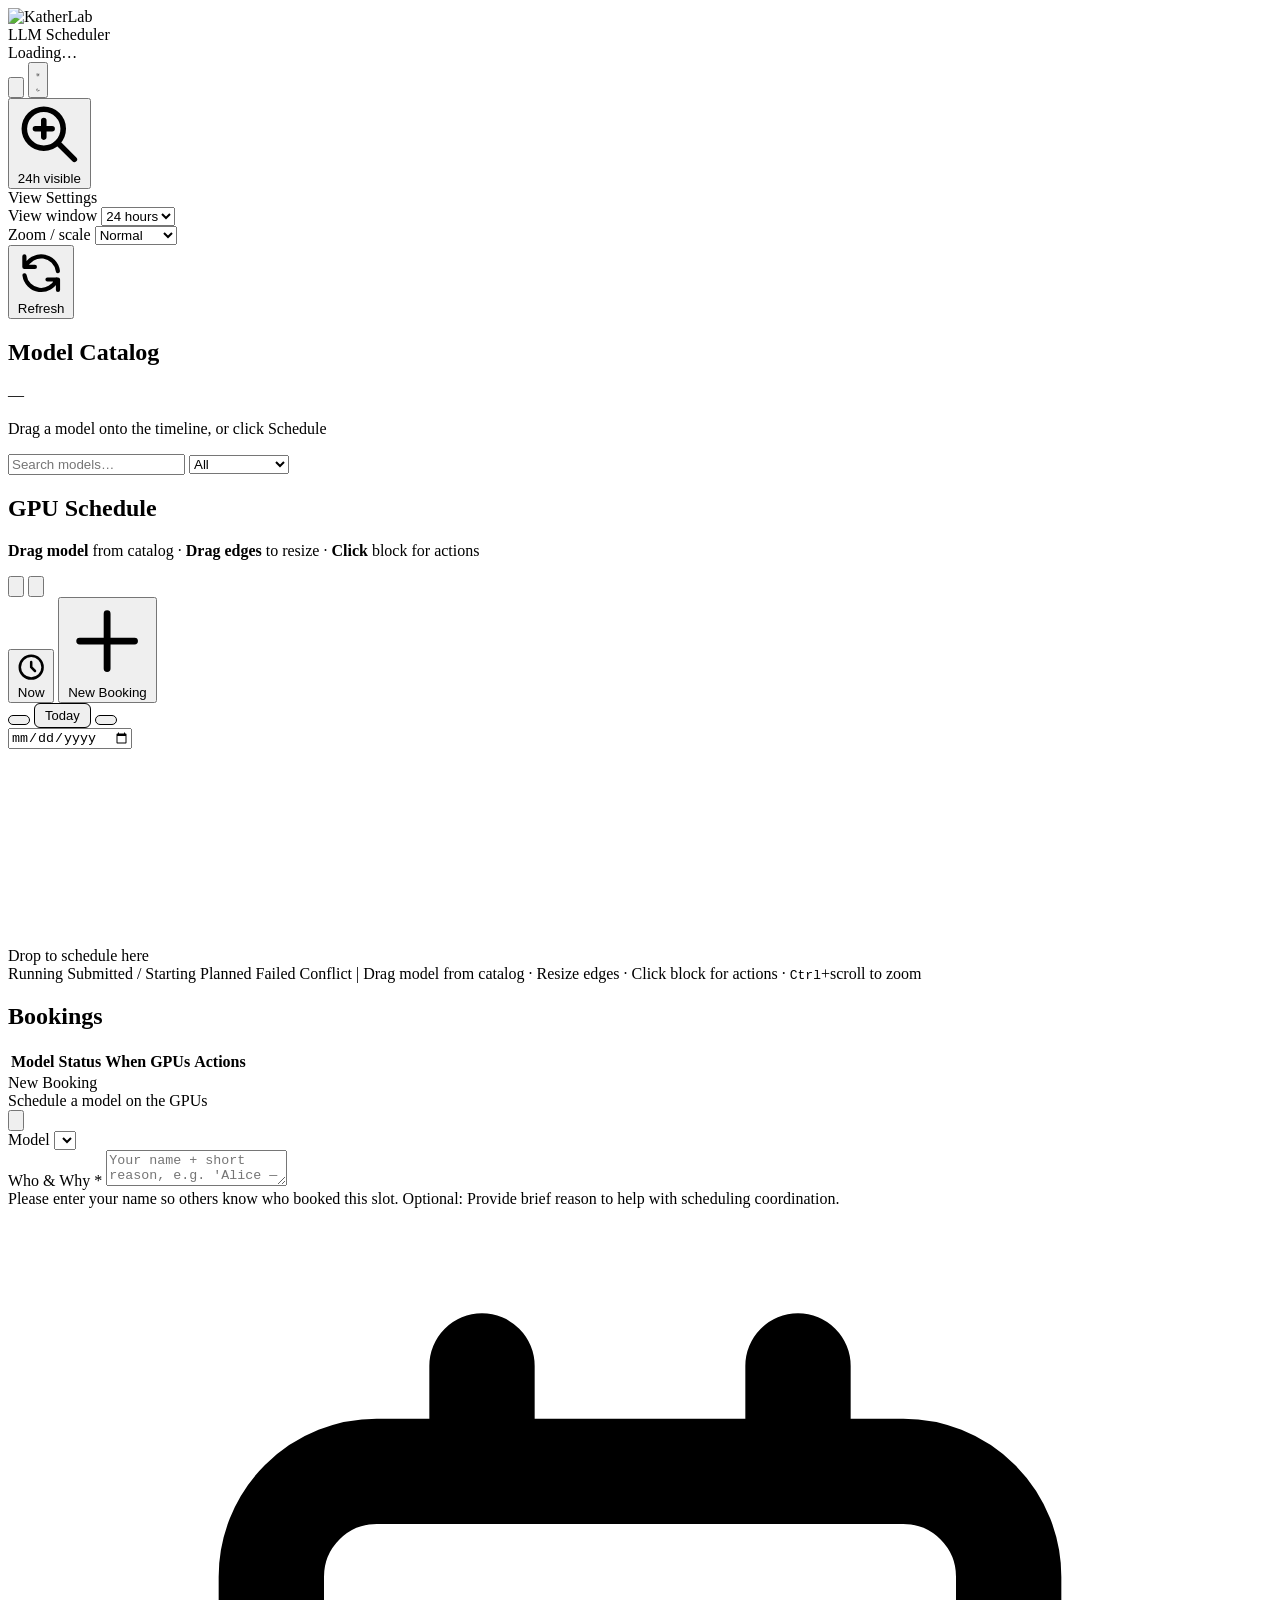
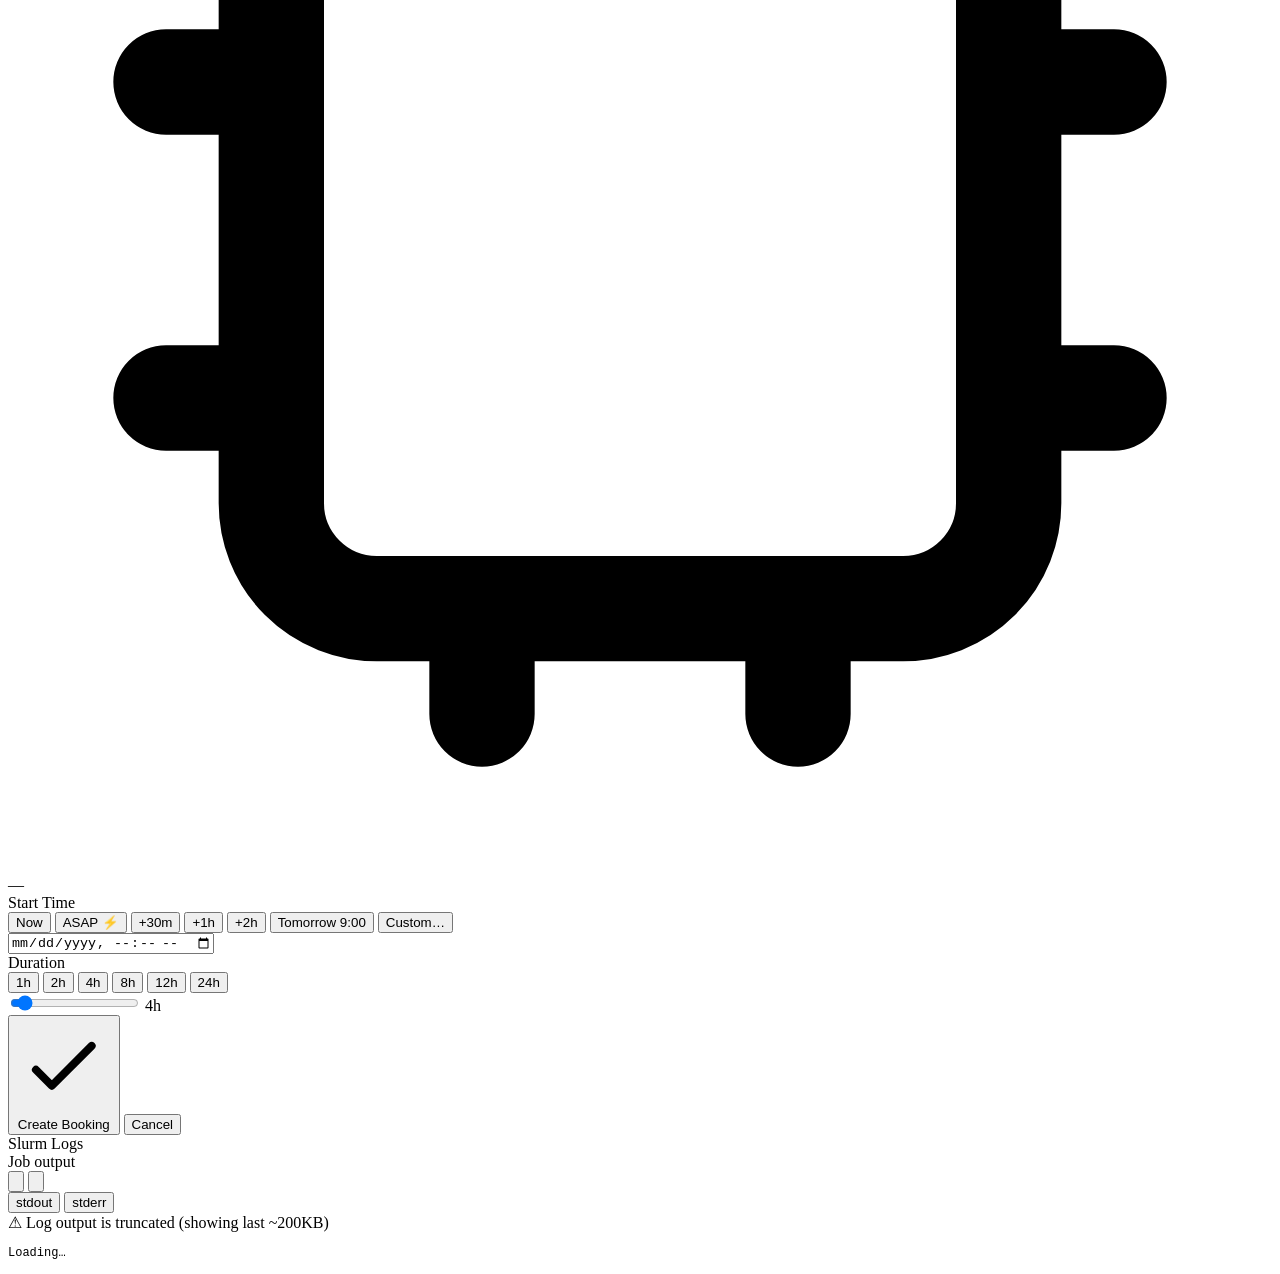
==== app/ui/index.html @ 2be109ff "Require user to enter name + reasoning for model scheduling" ====
<!doctype html>
<html lang="en">
<head>
  <meta charset="utf-8" />
  <meta name="viewport" content="width=device-width, initial-scale=1" />
  <title>KatherLab LLM Scheduler</title>
  <script src="https://cdn.tailwindcss.com"></script>
  <script>
    tailwind.config = {
      darkMode: 'class',
      theme: {
        extend: {
          colors: { brand: { 50:'#f0f9ff', 500:'#0ea5e9', 600:'#0284c7', 900:'#0c4a6e' } }
        }
      }
    }
  </script>
  <style>
    .no-select { user-select: none; -webkit-user-select: none; }
    .timeline-scroll::-webkit-scrollbar { height: 10px; width: 10px; }
    .timeline-scroll::-webkit-scrollbar-thumb { background: #475569; border-radius: 6px; }
    .timeline-scroll::-webkit-scrollbar-thumb:hover { background: #64748b; }
    .timeline-scroll::-webkit-scrollbar-track { background: transparent; }

    .popover-enter { animation: popIn 0.15s ease-out; }
    @keyframes popIn {
      from { opacity: 0; transform: scale(0.95) translateY(-4px); }
      to { opacity: 1; transform: scale(1) translateY(0); }
    }

    .now-line-pulse { animation: nowPulse 2s ease-in-out infinite; }
    @keyframes nowPulse {
      0%, 100% { stroke-opacity: 0.9; }
      50% { stroke-opacity: 0.4; }
    }

    .ghost-block { pointer-events: none; animation: ghostPulse 0.8s ease-in-out infinite alternate; }
    @keyframes ghostPulse { from { opacity: 0.5; } to { opacity: 0.8; } }

    .dur-btn { transition: all 0.1s; }
    .dur-btn.active {
      background-color: rgba(14, 165, 233, 0.3) !important;
      border-color: rgba(14, 165, 233, 0.7) !important;
      color: #38bdf8 !important;
    }

    .qt-btn { transition: all 0.1s; }
    .qt-btn.active {
      background-color: rgba(14, 165, 233, 0.3) !important;
      border-color: rgba(14, 165, 233, 0.7) !important;
      color: #38bdf8 !important;
    }

    .resize-handle { cursor: ew-resize; }
    .resize-handle:hover { fill-opacity: 0.5; }

    .toast-container { position: fixed; bottom: 24px; right: 24px; z-index: 9999; display: flex; flex-direction: column; gap: 8px; }
    .toast { padding: 12px 20px; border-radius: 10px; font-size: 14px; animation: toastIn 0.25s ease-out, toastOut 0.3s ease-in 2.7s forwards; max-width: 360px; box-shadow: 0 8px 24px rgba(0,0,0,0.3); }
    .toast-success { background: #065f46; color: #a7f3d0; border: 1px solid #059669; }
    .toast-error { background: #7f1d1d; color: #fca5a5; border: 1px solid #dc2626; }
    .toast-info { background: #1e3a5f; color: #93c5fd; border: 1px solid #3b82f6; }
    @keyframes toastIn { from { opacity:0; transform: translateY(16px); } to { opacity:1; transform: translateY(0); } }
    @keyframes toastOut { from { opacity:1; } to { opacity:0; transform: translateY(-8px); } }

    /* Drag-from-catalog visual */
    .catalog-card[draggable="true"] { cursor: grab; }
    .catalog-card[draggable="true"]:active { cursor: grabbing; }
    .catalog-drag-ghost {
      position: fixed; z-index: 9999; pointer-events: none;
      padding: 8px 16px; border-radius: 10px;
      background: rgba(14, 165, 233, 0.85); color: white;
      font-size: 13px; font-weight: 600; white-space: nowrap;
      box-shadow: 0 8px 24px rgba(0,0,0,0.4);
    }

    /* Log modal */
    .log-content { font-family: ui-monospace, SFMono-Regular, Menlo, monospace; font-size: 12px; line-height: 1.5; white-space: pre-wrap; word-break: break-all; }

    /* Status pulse */
    .status-dot-ready { width: 8px; height: 8px; border-radius: 50%; background: #10b981; animation: statusPulse 2s ease-in-out infinite; }
    .status-dot-starting { width: 8px; height: 8px; border-radius: 50%; background: #f59e0b; animation: statusPulse 1s ease-in-out infinite; }
    .status-dot-failed { width: 8px; height: 8px; border-radius: 50%; background: #ef4444; }
    @keyframes statusPulse { 0%, 100% { opacity: 1; } 50% { opacity: 0.4; } }

    /* Day separator labels */
    .day-separator-label {
      font-family: ui-sans-serif, system-ui, -apple-system, sans-serif;
      font-weight: 600;
      letter-spacing: 0.02em;
    }

    /* Minimap */
    #minimapContainer {
      transition: opacity 0.2s;
    }
    #minimapContainer:hover #minimapViewport {
      border-color: rgba(14, 165, 233, 0.9);
      background: rgba(14, 165, 233, 0.15);
    }

        /* Scroll-wheel zoom indicator */
    #zoomIndicator {
      position: absolute;
      top: 12px;
      right: 12px;
      z-index: 30;
      padding: 6px 14px;
      border-radius: 8px;
      background: rgba(15, 23, 42, 0.85);
      color: #e2e8f0;
      font-size: 12px;
      font-family: ui-monospace, SFMono-Regular, Menlo, monospace;
      font-weight: 500;
      pointer-events: none;
      opacity: 0;
      transform: translateY(-4px);
      transition: opacity 0.2s, transform 0.2s;
      border: 1px solid rgba(51, 65, 85, 0.5);
      backdrop-filter: blur(8px);
    }
    #zoomIndicator.visible {
      opacity: 1;
      transform: translateY(0);
    }

    /* Minimap drag */
    #minimapViewport.dragging {
      cursor: grabbing !important;
      border-color: rgba(14, 165, 233, 1) !important;
      background: rgba(14, 165, 233, 0.25) !important;
    }
    #minimapViewport:hover {
      border-color: rgba(14, 165, 233, 0.9);
      background: rgba(14, 165, 233, 0.15);
    }

    /* Semantic zoom transitions */
    .block-hover-target { transition: fill 0.1s; }

        /* Date navigation bar */
    .date-nav-btn {
      padding: 4px 10px;
      border-radius: 6px;
      font-size: 13px;
      font-weight: 500;
      border: 1px solid;
      transition: all 0.15s;
      cursor: pointer;
      display: inline-flex;
      align-items: center;
      gap: 4px;
    }
    .date-nav-btn:hover {
      filter: brightness(1.1);
    }

  </style>
</head>

<body class="bg-gray-50 text-gray-900 dark:bg-slate-900 dark:text-gray-100 min-h-screen flex flex-col">

  <!-- Toast container -->
  <div id="toastContainer" class="toast-container"></div>

  <!-- Header -->
  <header class="sticky top-0 z-40 w-full border-b border-gray-200 dark:border-slate-800 bg-white/80 dark:bg-slate-900/80 backdrop-blur-md">
    <div class="max-w-[1600px] mx-auto px-4 sm:px-6 lg:px-8 h-16 flex items-center justify-between">
      <div class="flex items-center gap-3">
        <img src="/ui/logo_Kather_Lab_color.svg" alt="KatherLab" class="h-9 w-auto" />
        <div class="leading-tight">
          <div class="text-xl font-semibold tracking-tight">LLM Scheduler</div>
          <div id="subtitle" class="text-xs text-slate-500 dark:text-slate-400">Loading…</div>
        </div>
      </div>

      <div class="flex items-center gap-3">
        <!-- Status indicators -->
        <div id="statusIndicators" class="hidden md:flex items-center gap-3 text-xs"></div>

        <button id="logoutBtn" class="p-2 rounded-full hover:bg-gray-200 dark:hover:bg-slate-800 transition text-sm text-slate-500 dark:text-slate-400" title="Sign out">
          <svg class="w-5 h-5" fill="none" stroke="currentColor" viewBox="0 0 24 24"><path stroke-linecap="round" stroke-linejoin="round" stroke-width="2" d="M17 16l4-4m0 0l-4-4m4 4H7m6 4v1a3 3 0 01-3 3H6a3 3 0 01-3-3V7a3 3 0 013-3h4a3 3 0 013 3v1"/></svg>
        </button>

        <button id="themeToggle" class="p-2 rounded-full hover:bg-gray-200 dark:hover:bg-slate-800 transition" title="Toggle theme">
          <svg id="iconSun" class="block w-5 h-5" fill="none" stroke="currentColor" viewBox="0 0 24 24"><path stroke-linecap="round" stroke-linejoin="round" stroke-width="2" d="M12 3v1m0 16v1m9-9h-1M4 12H3m15.364 6.364l-.707-.707M6.343 6.343l-.707-.707m12.728 0l-.707.707M6.343 17.657l-.707.707M16 12a4 4 0 11-8 0 4 4 0 018 0z"></path></svg>
          <svg id="iconMoon" class="hidden w-5 h-5" fill="none" stroke="currentColor" viewBox="0 0 24 24"><path stroke-linecap="round" stroke-linejoin="round" stroke-width="2" d="M20.354 15.354A9 9 0 018.646 3.646 9.003 9.003 0 0012 21a9.003 9.003 0 008.354-5.646z"></path></svg>
        </button>

                <div class="hidden md:flex items-center gap-2 text-sm">
          <!-- Zoom indicator badge (click to open settings popover) -->
          <div id="zoomBadgeContainer" class="relative">
            <button id="zoomBadge" class="flex items-center gap-2 px-3 py-1.5 rounded-lg bg-slate-100 dark:bg-slate-800 border border-gray-300 dark:border-slate-700 hover:bg-slate-200 dark:hover:bg-slate-700 transition text-xs font-medium text-slate-600 dark:text-slate-300" title="Zoom settings">
              <svg class="w-3.5 h-3.5" fill="none" stroke="currentColor" viewBox="0 0 24 24"><path stroke-linecap="round" stroke-linejoin="round" stroke-width="2" d="M21 21l-6-6m2-5a7 7 0 11-14 0 7 7 0 0114 0zM10 7v3m0 0v3m0-3h3m-3 0H7"/></svg>
              <span id="zoomBadgeText">24h visible</span>
            </button>
            <!-- Settings popover (hidden by default) -->
            <div id="zoomSettingsPopover" class="hidden absolute right-0 top-full mt-2 z-50 bg-white dark:bg-slate-900 rounded-xl border border-gray-200 dark:border-slate-700 shadow-2xl w-72 popover-enter">
              <div class="p-4 space-y-4">
                <div class="text-xs font-semibold text-slate-500 dark:text-slate-400 uppercase tracking-wider">View Settings</div>
                <div>
                  <label class="text-xs text-slate-500 dark:text-slate-400 mb-1 block">View window</label>
                  <select id="windowSelect" class="w-full bg-white dark:bg-slate-800 border border-gray-300 dark:border-slate-700 text-sm rounded-md px-2 py-1.5">
                    <option value="6">6 hours</option>
                    <option value="12">12 hours</option>
                    <option value="24" selected>24 hours</option>
                    <option value="48">2 days</option>
                    <option value="72">3 days</option>
                    <option value="120">5 days</option>
                    <option value="168">7 days</option>
                    <option value="336">14 days</option>
                  </select>
                </div>
                <div>
                  <label class="text-xs text-slate-500 dark:text-slate-400 mb-1 block">Zoom / scale</label>
                  <select id="zoomSelect" class="w-full bg-white dark:bg-slate-800 border border-gray-300 dark:border-slate-700 text-sm rounded-md px-2 py-1.5">
                    <option value="60">Compact</option>
                    <option value="90" selected>Normal</option>
                    <option value="130">Large</option>
                    <option value="fit">Fit to view</option>
                  </select>
                </div>
              </div>
            </div>
          </div>
        </div>

        <button id="refreshBtn" class="px-4 py-2 text-sm font-medium text-white bg-brand-600 rounded-md hover:bg-brand-500 transition flex items-center gap-2">
          <svg class="w-4 h-4" fill="none" stroke="currentColor" viewBox="0 0 24 24"><path stroke-linecap="round" stroke-linejoin="round" stroke-width="2" d="M4 4v5h.582m15.356 2A8.001 8.001 0 004.582 9m0 0H9m11 11v-5h-.581m0 0a8.003 8.003 0 01-15.357-2m15.357 2H15"/></svg>
          Refresh
        </button>
      </div>
    </div>
  </header>

  <!-- Main layout -->
  <main class="flex-1 max-w-[1600px] mx-auto px-4 sm:px-6 lg:px-8 py-6 w-full">
    <div class="grid grid-cols-1 xl:grid-cols-12 gap-6">

      <!-- Left: Catalog -->
      <aside class="xl:col-span-4 space-y-4">
        <div class="bg-white dark:bg-slate-800 rounded-xl border border-gray-200 dark:border-slate-700 shadow-sm p-4">
          <div class="flex items-center justify-between">
            <h2 class="text-lg font-semibold">Model Catalog</h2>
            <span id="modelCount" class="text-xs text-slate-500">—</span>
          </div>
          <p class="text-xs text-slate-500 mt-1">Drag a model onto the timeline, or click Schedule</p>

          <div class="mt-3 flex flex-col gap-2">
            <div class="flex gap-2">
              <input id="searchInput" type="text" placeholder="Search models…"
                class="flex-1 px-3 py-2 rounded-md bg-white dark:bg-slate-900 border border-gray-300 dark:border-slate-700 text-sm focus:outline-none focus:ring-2 focus:ring-brand-500" />
              <select id="filterSelect"
                class="px-2 py-2 rounded-md bg-white dark:bg-slate-900 border border-gray-300 dark:border-slate-700 text-sm">
                <option value="all" selected>All</option>
                <option value="ready">Running now</option>
                <option value="stopped">Not running</option>
              </select>
            </div>
            <!-- NEW: Tag filter chips -->
            <div id="tagFilters" class="flex flex-wrap gap-1.5"></div>
          </div>

          <div class="mt-4 space-y-3 max-h-[72vh] overflow-y-auto pr-1">
            <div id="modelsList" class="space-y-3"></div>
          </div>
        </div>
      </aside>

      <!-- Right: Timeline + Jobs -->
      <section class="xl:col-span-8 space-y-6">

        <!-- Timeline -->
        <div class="bg-white dark:bg-slate-800 rounded-xl border border-gray-200 dark:border-slate-700 shadow-sm overflow-hidden">
          <div class="p-4 flex items-start justify-between gap-4">
            <div>
              <h2 class="text-lg font-semibold">GPU Schedule</h2>
              <p class="text-sm text-slate-500 dark:text-slate-400">
                <strong>Drag model</strong> from catalog · <strong>Drag edges</strong> to resize · <strong>Click</strong> block for actions
              </p>
            </div>

            <div class="flex items-center gap-2">
              <div class="flex items-center border border-gray-300 dark:border-slate-600 rounded-md overflow-hidden">
                <button id="zoomOutBtn" class="px-2 py-2 text-sm text-slate-600 dark:text-slate-300 hover:bg-gray-100 dark:hover:bg-slate-700 transition" title="Zoom out (show more time)">
                  <svg class="w-4 h-4" fill="none" stroke="currentColor" viewBox="0 0 24 24"><path stroke-linecap="round" stroke-linejoin="round" stroke-width="2" d="M21 21l-6-6m2-5a7 7 0 11-14 0 7 7 0 0114 0zM13 10H7"/></svg>
                </button>
                <button id="zoomInBtn" class="px-2 py-2 text-sm text-slate-600 dark:text-slate-300 hover:bg-gray-100 dark:hover:bg-slate-700 transition border-l border-gray-300 dark:border-slate-600" title="Zoom in (show less time, more detail)">
                  <svg class="w-4 h-4" fill="none" stroke="currentColor" viewBox="0 0 24 24"><path stroke-linecap="round" stroke-linejoin="round" stroke-width="2" d="M21 21l-6-6m2-5a7 7 0 11-14 0 7 7 0 0114 0zM10 7v3m0 0v3m0-3h3m-3 0H7"/></svg>
                </button>
              </div>

              <button id="snapToNowBtn" class="px-3 py-2 text-sm rounded-md border border-gray-300 dark:border-slate-600 text-slate-600 dark:text-slate-300 hover:bg-gray-100 dark:hover:bg-slate-700 transition flex items-center gap-1" title="Snap timeline to current time">
                <svg class="w-4 h-4" fill="none" stroke="currentColor" viewBox="0 0 24 24"><path stroke-linecap="round" stroke-linejoin="round" stroke-width="2" d="M12 8v4l3 3m6-3a9 9 0 11-18 0 9 9 0 0118 0z"/></svg>
                Now
              </button>
              <button id="newBookingBtn" class="px-3 py-2 text-sm rounded-md bg-brand-600 text-white hover:bg-brand-500 transition flex items-center gap-1">
                <svg class="w-4 h-4" fill="none" stroke="currentColor" viewBox="0 0 24 24"><path stroke-linecap="round" stroke-linejoin="round" stroke-width="2" d="M12 4v16m8-8H4"/></svg>
                New Booking
              </button>
            </div>
          </div>

          <!-- Date Navigation Bar -->
          <div id="dateNavBar" class="px-4 py-2 border-t border-gray-200 dark:border-slate-700 flex items-center justify-between bg-gray-50/50 dark:bg-slate-800/30">
            <div class="flex items-center gap-2">
              <button id="dateNavPrev" class="date-nav-btn border-gray-300 dark:border-slate-600 text-slate-600 dark:text-slate-300 bg-white dark:bg-slate-800 hover:bg-gray-100 dark:hover:bg-slate-700" title="Move window backward">
                <svg class="w-4 h-4" fill="none" stroke="currentColor" viewBox="0 0 24 24"><path stroke-linecap="round" stroke-linejoin="round" stroke-width="2" d="M15 19l-7-7 7-7"/></svg>
              </button>
              <button id="dateNavToday" class="date-nav-btn border-brand-500/50 text-brand-600 dark:text-brand-400 bg-brand-50 dark:bg-brand-900/20 hover:bg-brand-100 dark:hover:bg-brand-900/30 font-semibold" title="Jump to today">
                Today
              </button>
              <button id="dateNavNext" class="date-nav-btn border-gray-300 dark:border-slate-600 text-slate-600 dark:text-slate-300 bg-white dark:bg-slate-800 hover:bg-gray-100 dark:hover:bg-slate-700" title="Move window forward">
                <svg class="w-4 h-4" fill="none" stroke="currentColor" viewBox="0 0 24 24"><path stroke-linecap="round" stroke-linejoin="round" stroke-width="2" d="M9 5l7 7-7 7"/></svg>
              </button>
            </div>
            <div class="flex items-center gap-3">
              <span id="dateNavLabel" class="text-xs font-medium text-slate-500 dark:text-slate-400"></span>
              <input id="dateNavPicker" type="date" class="px-2 py-1 rounded-md bg-white dark:bg-slate-800 border border-gray-300 dark:border-slate-600 text-xs focus:outline-none focus:ring-2 focus:ring-brand-500 text-slate-600 dark:text-slate-300" title="Jump to a specific date" />
            </div>
          </div>


          <!-- Minimap -->
          <div id="minimapContainer" class="hidden border-t border-gray-200 dark:border-slate-700 relative cursor-pointer" style="height: 44px; overflow: hidden;">
            <svg id="minimapSvg" class="block w-full" style="height: 44px;"></svg>
            <div id="minimapViewport" class="absolute top-0 bottom-0 border-2 border-brand-500/60 bg-brand-500/10 rounded-sm transition-colors duration-100" style="min-width: 8px; cursor: grab;"></div>
          </div>

          <div id="timelineContainer" class="timeline-scroll overflow-x-auto overflow-y-hidden border-t border-gray-200 dark:border-slate-700 relative">
            <svg id="timelineSvg" class="block no-select"></svg>
            <div id="timelineTooltip" class="hidden absolute pointer-events-none z-30 px-3 py-2 rounded-lg text-xs font-mono bg-slate-800 text-slate-100 border border-slate-600 shadow-lg whitespace-nowrap"></div>
            <div id="zoomIndicator"></div>
            <!-- Drop zone overlay (shown during catalog drag) -->
            <div id="dropZoneOverlay" class="hidden absolute inset-0 z-20 border-2 border-dashed border-brand-500/50 bg-brand-500/5 rounded-lg flex items-center justify-center pointer-events-none">
              <span class="text-brand-400 font-semibold text-lg">Drop to schedule here</span>
            </div>
          </div>

          <div id="timelineLegend" class="px-4 py-3 border-t border-gray-200 dark:border-slate-700 flex flex-wrap items-center gap-4 text-xs text-slate-500 dark:text-slate-400">
            <span class="inline-flex items-center gap-2"><span class="w-3 h-3 rounded bg-emerald-500/30 border border-emerald-400"></span>Running</span>
            <span class="inline-flex items-center gap-2"><span class="w-3 h-3 rounded bg-amber-500/30 border border-amber-400"></span>Submitted / Starting</span>
            <span class="inline-flex items-center gap-2"><span class="w-3 h-3 rounded bg-sky-500/25 border border-sky-400 border-dashed"></span>Planned</span>
            <span class="inline-flex items-center gap-2"><span class="w-3 h-3 rounded bg-red-500/15 border border-red-400 border-dashed"></span>Failed</span>
            <span class="inline-flex items-center gap-2"><span class="w-3 h-3 rounded bg-red-500/25 border border-red-400"></span>Conflict</span>
            <span class="text-slate-600 dark:text-slate-500">|</span>
            <span>Drag model from catalog · Resize edges · Click block for actions · <kbd class="px-1 py-0.5 rounded bg-slate-200 dark:bg-slate-700 text-[10px]">Ctrl</kbd>+scroll to zoom</span>
          </div>

        </div>

        <!-- Jobs table -->
        <div class="bg-white dark:bg-slate-800 rounded-xl border border-gray-200 dark:border-slate-700 shadow-sm overflow-hidden">
          <div class="p-4 flex items-center justify-between">
            <h2 class="text-lg font-semibold">Bookings</h2>
            <div class="text-xs text-slate-500" id="bookingHint"></div>
          </div>
          <div class="overflow-x-auto">
            <table class="min-w-full divide-y divide-gray-200 dark:divide-slate-700">
              <thead class="bg-gray-50 dark:bg-slate-700/50">
                <tr>
                  <th class="px-4 py-3 text-left text-xs font-medium text-gray-500 dark:text-gray-300 uppercase tracking-wider">Model</th>
                  <th class="px-4 py-3 text-left text-xs font-medium text-gray-500 dark:text-gray-300 uppercase tracking-wider">Status</th>
                  <th class="px-4 py-3 text-left text-xs font-medium text-gray-500 dark:text-gray-300 uppercase tracking-wider">When</th>
                  <th class="px-4 py-3 text-left text-xs font-medium text-gray-500 dark:text-gray-300 uppercase tracking-wider">GPUs</th>
                  <th class="px-4 py-3 text-right text-xs font-medium text-gray-500 dark:text-gray-300 uppercase tracking-wider">Actions</th>
                </tr>
              </thead>
              <tbody id="leasesTableBody" class="divide-y divide-gray-200 dark:divide-slate-700"></tbody>
            </table>
          </div>
        </div>

      </section>
    </div>
  </main>

  <!-- Booking Modal -->
  <div id="modalBackdrop" class="fixed inset-0 z-50 hidden bg-black/50 backdrop-blur-sm flex items-center justify-center" aria-hidden="true">
    <div id="bookingModal" class="bg-white dark:bg-slate-900 rounded-2xl border border-gray-200 dark:border-slate-700 shadow-2xl w-full max-w-lg mx-4 max-h-[90vh] overflow-y-auto popover-enter">

      <div class="p-5 border-b border-gray-200 dark:border-slate-800 flex items-start justify-between">
        <div>
          <div id="modalTitle" class="text-lg font-semibold">New Booking</div>
          <div id="modalSubtitle" class="text-xs text-slate-500 dark:text-slate-400 mt-1">Schedule a model on the GPUs</div>
        </div>
        <button id="modalClose" class="p-2 rounded-lg hover:bg-gray-100 dark:hover:bg-slate-800 transition">
          <svg class="w-5 h-5" fill="none" stroke="currentColor" viewBox="0 0 24 24"><path stroke-linecap="round" stroke-linejoin="round" stroke-width="2" d="M6 18L18 6M6 6l12 12"/></svg>
        </button>
      </div>

      <div class="p-5 space-y-5">
        <!-- Model selector -->
        <div>
          <label class="block text-sm font-medium mb-1">Model</label>
          <select id="modalModel" class="w-full px-3 py-2.5 rounded-lg bg-white dark:bg-slate-950 border border-gray-300 dark:border-slate-700 text-sm focus:outline-none focus:ring-2 focus:ring-brand-500"></select>
          <div id="modalModelMeta" class="mt-1.5 text-xs text-slate-500"></div>
        </div>

        <!-- Notes (required — name + optional reason) -->
        <div>
          <label class="block text-sm font-medium mb-1">Who & Why <span class="text-red-400">*</span></label>
          <textarea id="modalNotes" rows="2"
            placeholder="Your name + short reason, e.g. 'Alice — benchmarking radiology model'"
            class="w-full px-3 py-2.5 rounded-lg bg-white dark:bg-slate-950 border border-gray-300 dark:border-slate-700 text-sm focus:outline-none focus:ring-2 focus:ring-brand-500 resize-y"
            required></textarea>
          <div class="mt-1 text-xs text-slate-500 dark:text-slate-400">
            Please enter your name so others know who booked this slot. Optional: Provide brief reason to help with scheduling coordination.
          </div>
        </div>


        <!-- GPU display (read-only from catalog) -->
        <div class="flex items-center gap-3 px-3 py-2.5 rounded-lg bg-slate-50 dark:bg-slate-800/50 border border-gray-200 dark:border-slate-700">
          <svg class="w-5 h-5 text-slate-400" fill="none" stroke="currentColor" viewBox="0 0 24 24"><path stroke-linecap="round" stroke-linejoin="round" stroke-width="2" d="M9 3v2m6-2v2M9 19v2m6-2v2M5 9H3m2 6H3m18-6h-2m2 6h-2M7 19h10a2 2 0 002-2V7a2 2 0 00-2-2H7a2 2 0 00-2 2v10a2 2 0 002 2z"/></svg>
          <span id="modalGpuInfo" class="text-sm text-slate-600 dark:text-slate-300">—</span>
        </div>

        <!-- Start time -->
        <div>
          <label class="block text-sm font-medium mb-2">Start Time</label>
          <div id="quickTimeButtons" class="flex flex-wrap gap-2 mb-3">
            <button class="qt-btn px-3 py-1.5 text-xs rounded-lg border border-gray-300 dark:border-slate-600 hover:bg-gray-100 dark:hover:bg-slate-800 transition" data-offset="0">Now</button>
            <button class="qt-btn px-3 py-1.5 text-xs rounded-lg border border-gray-300 dark:border-slate-600 hover:bg-gray-100 dark:hover:bg-slate-800 transition" data-offset="asap">ASAP ⚡</button>
            <button class="qt-btn px-3 py-1.5 text-xs rounded-lg border border-gray-300 dark:border-slate-600 hover:bg-gray-100 dark:hover:bg-slate-800 transition" data-offset="30">+30m</button>
            <button class="qt-btn px-3 py-1.5 text-xs rounded-lg border border-gray-300 dark:border-slate-600 hover:bg-gray-100 dark:hover:bg-slate-800 transition" data-offset="60">+1h</button>
            <button class="qt-btn px-3 py-1.5 text-xs rounded-lg border border-gray-300 dark:border-slate-600 hover:bg-gray-100 dark:hover:bg-slate-800 transition" data-offset="120">+2h</button>
            <button class="qt-btn px-3 py-1.5 text-xs rounded-lg border border-gray-300 dark:border-slate-600 hover:bg-gray-100 dark:hover:bg-slate-800 transition" data-offset="tomorrow9">Tomorrow 9:00</button>
            <button class="qt-btn px-3 py-1.5 text-xs rounded-lg border border-gray-300 dark:border-slate-600 hover:bg-gray-100 dark:hover:bg-slate-800 transition" data-offset="custom">Custom…</button>
          </div>
          <input id="modalBeginAt" type="datetime-local" class="hidden w-full px-3 py-2.5 rounded-lg bg-white dark:bg-slate-950 border border-gray-300 dark:border-slate-700 text-sm focus:outline-none focus:ring-2 focus:ring-brand-500" />
          <div id="modalStartPreview" class="mt-1 text-xs text-slate-500"></div>
        </div>

        <!-- Duration -->
        <div>
          <label class="block text-sm font-medium mb-2">Duration</label>
          <div id="durationButtons" class="flex flex-wrap gap-2 mb-3">
            <button class="dur-btn px-3 py-1.5 text-xs rounded-lg border border-gray-300 dark:border-slate-600 hover:bg-gray-100 dark:hover:bg-slate-800 transition" data-hours="1">1h</button>
            <button class="dur-btn px-3 py-1.5 text-xs rounded-lg border border-gray-300 dark:border-slate-600 hover:bg-gray-100 dark:hover:bg-slate-800 transition" data-hours="2">2h</button>
            <button class="dur-btn px-3 py-1.5 text-xs rounded-lg border border-gray-300 dark:border-slate-600 hover:bg-gray-100 dark:hover:bg-slate-800 transition" data-hours="4">4h</button>
            <button class="dur-btn px-3 py-1.5 text-xs rounded-lg border border-gray-300 dark:border-slate-600 hover:bg-gray-100 dark:hover:bg-slate-800 transition" data-hours="8">8h</button>
            <button class="dur-btn px-3 py-1.5 text-xs rounded-lg border border-gray-300 dark:border-slate-600 hover:bg-gray-100 dark:hover:bg-slate-800 transition" data-hours="12">12h</button>
            <button class="dur-btn px-3 py-1.5 text-xs rounded-lg border border-gray-300 dark:border-slate-600 hover:bg-gray-100 dark:hover:bg-slate-800 transition" data-hours="24">24h</button>
          </div>
          <div class="flex items-center gap-3">
            <input id="modalDurationRange" type="range" min="1" max="48" step="1" value="4" class="flex-1 accent-brand-500" />
            <span id="modalDurationLabel" class="text-sm font-mono text-slate-300 w-12 text-right">4h</span>
          </div>
        </div>

        <!-- Error -->
        <div id="modalError" class="hidden text-sm text-red-400 bg-red-500/10 border border-red-500/20 rounded-lg p-3"></div>

        <!-- Actions -->
        <div class="pt-1 flex gap-3">
          <button id="modalSave" class="flex-1 px-4 py-2.5 rounded-lg bg-brand-600 text-white font-medium hover:bg-brand-500 transition flex items-center justify-center gap-2">
            <svg class="w-4 h-4" fill="none" stroke="currentColor" viewBox="0 0 24 24"><path stroke-linecap="round" stroke-linejoin="round" stroke-width="2" d="M5 13l4 4L19 7"/></svg>
            <span id="modalSaveText">Create Booking</span>
          </button>
          <button id="modalCancel" class="px-4 py-2.5 rounded-lg border border-gray-300 dark:border-slate-700 hover:bg-gray-50 dark:hover:bg-slate-800 transition">Cancel</button>
        </div>
      </div>
    </div>
  </div>

  <!-- Log Viewer Modal -->
  <div id="logModalBackdrop" class="fixed inset-0 z-50 hidden bg-black/50 backdrop-blur-sm flex items-center justify-center" aria-hidden="true">
    <div id="logModal" class="bg-white dark:bg-slate-900 rounded-2xl border border-gray-200 dark:border-slate-700 shadow-2xl w-full max-w-4xl mx-4 max-h-[90vh] overflow-hidden popover-enter flex flex-col">

      <div class="p-5 border-b border-gray-200 dark:border-slate-800 flex items-start justify-between shrink-0">
        <div>
          <div id="logModalTitle" class="text-lg font-semibold">Slurm Logs</div>
          <div id="logModalSubtitle" class="text-xs text-slate-500 dark:text-slate-400 mt-1">Job output</div>
        </div>
        <div class="flex items-center gap-2">
          <button id="logRefreshBtn" class="p-2 rounded-lg hover:bg-gray-100 dark:hover:bg-slate-800 transition" title="Refresh logs">
            <svg class="w-4 h-4" fill="none" stroke="currentColor" viewBox="0 0 24 24"><path stroke-linecap="round" stroke-linejoin="round" stroke-width="2" d="M4 4v5h.582m15.356 2A8.001 8.001 0 004.582 9m0 0H9m11 11v-5h-.581m0 0a8.003 8.003 0 01-15.357-2m15.357 2H15"/></svg>
          </button>
          <button id="logModalClose" class="p-2 rounded-lg hover:bg-gray-100 dark:hover:bg-slate-800 transition">
            <svg class="w-5 h-5" fill="none" stroke="currentColor" viewBox="0 0 24 24"><path stroke-linecap="round" stroke-linejoin="round" stroke-width="2" d="M6 18L18 6M6 6l12 12"/></svg>
          </button>
        </div>
      </div>

      <div class="flex border-b border-gray-200 dark:border-slate-800 shrink-0">
        <button id="logTabStdout" class="flex-1 px-4 py-2 text-sm font-medium border-b-2 border-brand-500 text-brand-400">stdout</button>
        <button id="logTabStderr" class="flex-1 px-4 py-2 text-sm font-medium border-b-2 border-transparent text-slate-400 hover:text-slate-300">stderr</button>
      </div>

      <div class="flex-1 overflow-auto p-4 bg-gray-950">
        <div id="logTruncatedBanner" class="hidden mb-3 px-3 py-2 rounded-lg bg-amber-500/10 border border-amber-500/20 text-xs text-amber-300">
          ⚠ Log output is truncated (showing last ~200KB)
        </div>
        <pre id="logContent" class="log-content text-gray-300 min-h-[200px]">Loading…</pre>
      </div>
    </div>
  </div>

  <!-- Block Popover (context menu for clicking blocks) -->
  <div id="blockPopover" class="hidden fixed z-50 popover-enter">
    <div class="bg-white dark:bg-slate-900 rounded-xl border border-gray-200 dark:border-slate-700 shadow-2xl w-80 overflow-hidden">
      <div id="popoverHeader" class="p-4 border-b border-gray-200 dark:border-slate-800">
        <div id="popoverModel" class="font-semibold text-sm"></div>
        <div id="popoverTime" class="text-xs text-slate-500 mt-1"></div>
        <div id="popoverStats" class="mt-2 text-xs text-slate-400"></div>
        <div id="popoverStatus" class="mt-2"></div>
      </div>
      <div id="popoverActions" class="p-3 space-y-2"></div>
    </div>
  </div>

  <script src="/ui/app.js"></script>
</body>
</html>
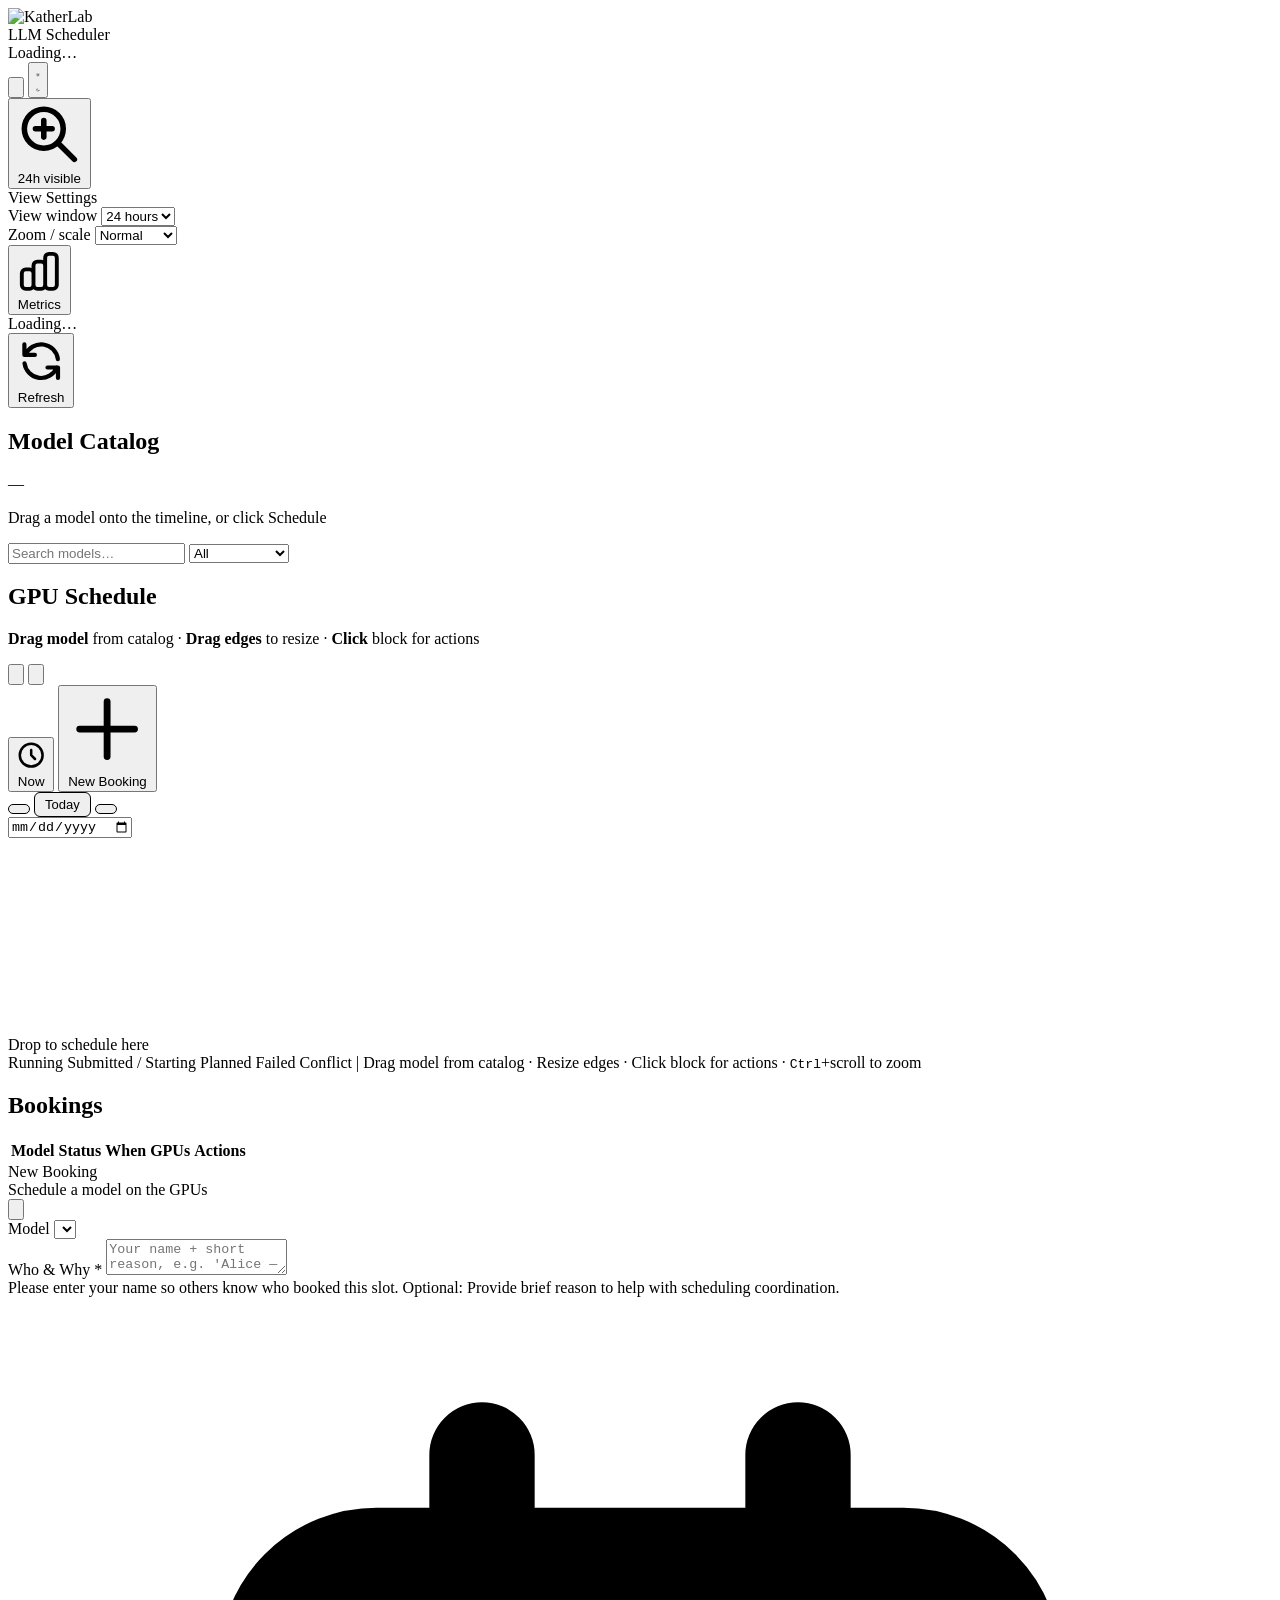
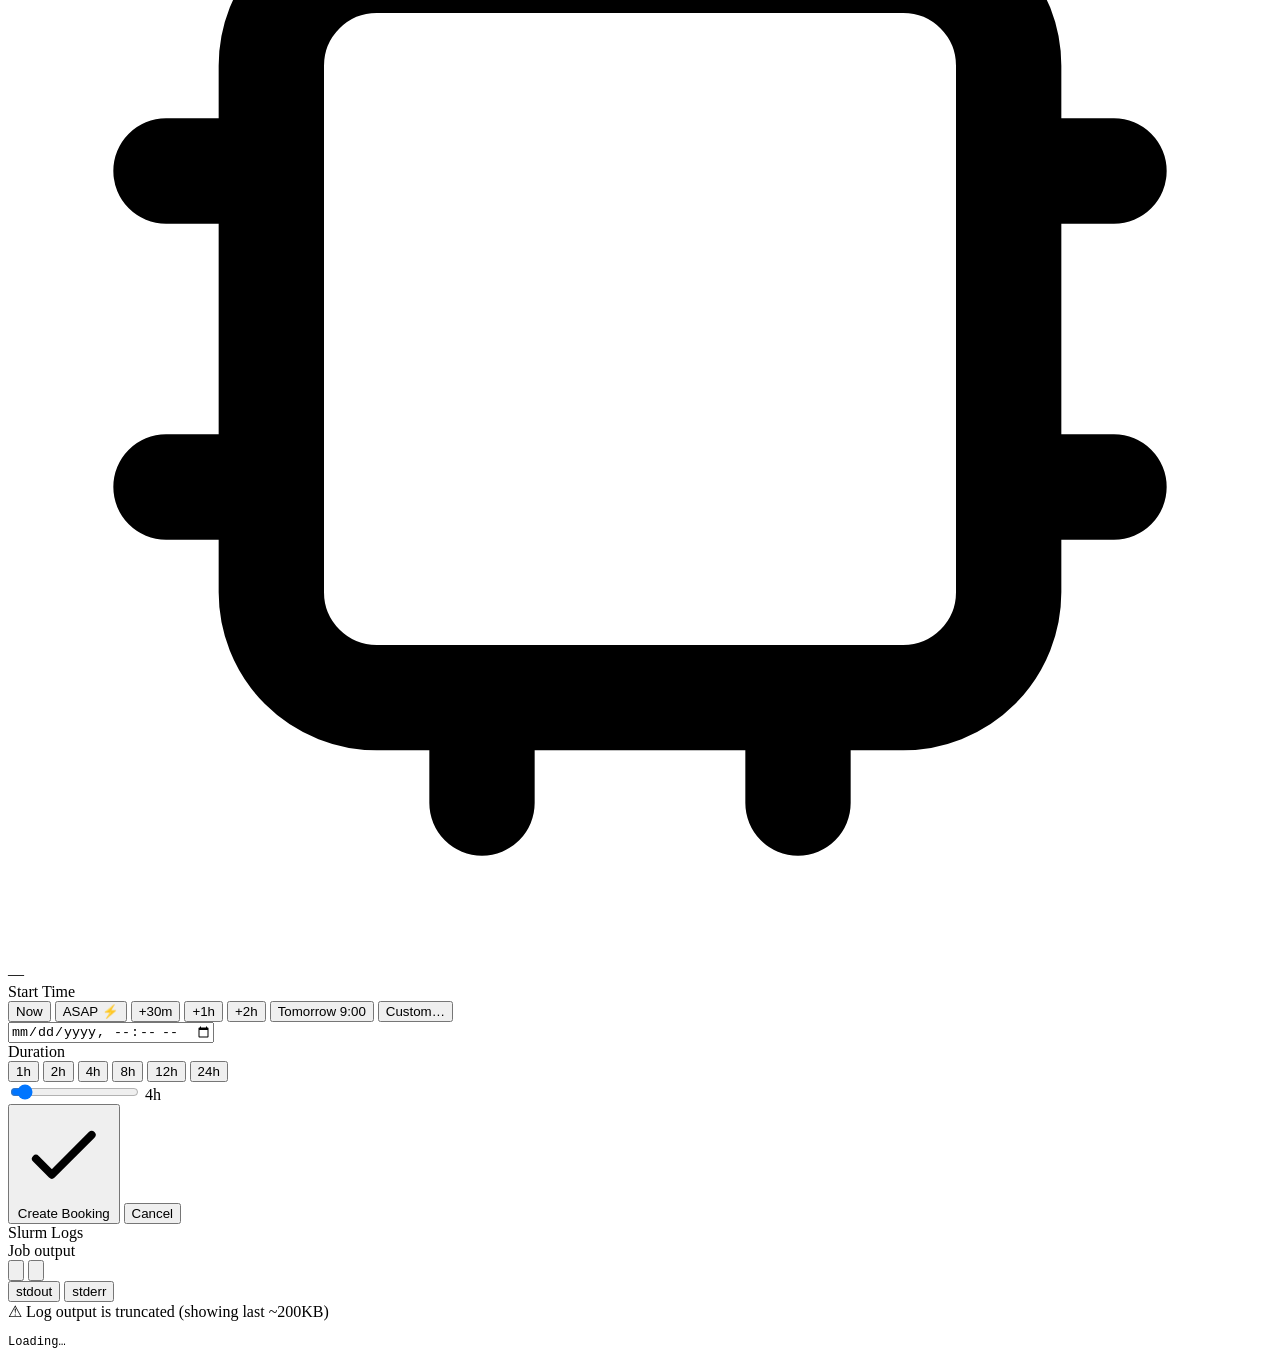
==== commit d3b03cf6: "Add proxy metrics display & endpoint" ====
--- a/app/ui/index.html
+++ b/app/ui/index.html
@@ -222,6 +222,22 @@
               </div>
             </div>
           </div>
+
+          <!-- Metrics button + popover -->
+          <div id="metricsContainer" class="relative">
+            <button id="metricsBtn" class="flex items-center gap-2 px-3 py-1.5 rounded-lg bg-slate-100 dark:bg-slate-800 border border-gray-300 dark:border-slate-700 hover:bg-slate-200 dark:hover:bg-slate-700 transition text-xs font-medium text-slate-600 dark:text-slate-300" title="View proxy metrics">
+              <svg class="w-3.5 h-3.5" fill="none" stroke="currentColor" viewBox="0 0 24 24"><path stroke-linecap="round" stroke-linejoin="round" stroke-width="2" d="M9 19v-6a2 2 0 00-2-2H5a2 2 0 00-2 2v6a2 2 0 002 2h2a2 2 0 002-2zm0 0V9a2 2 0 012-2h2a2 2 0 012 2v10m-6 0a2 2 0 002 2h2a2 2 0 002-2m0 0V5a2 2 0 012-2h2a2 2 0 012 2v14a2 2 0 01-2 2h-2a2 2 0 01-2-2z"/></svg>
+              <span id="metricsBadgeCount"></span>
+              Metrics
+            </button>
+            <!-- Metrics popover -->
+            <div id="metricsPopover" class="hidden absolute right-0 top-full mt-2 z-50 bg-white dark:bg-slate-900 rounded-xl border border-gray-200 dark:border-slate-700 shadow-2xl w-[420px] popover-enter">
+              <div id="metricsPopoverContent" class="p-4 text-xs">
+                <!-- Rendered by JS -->
+                <div class="text-center text-slate-500 py-4">Loading…</div>
+              </div>
+            </div>
+          </div>
         </div>
 
         <button id="refreshBtn" class="px-4 py-2 text-sm font-medium text-white bg-brand-600 rounded-md hover:bg-brand-500 transition flex items-center gap-2">
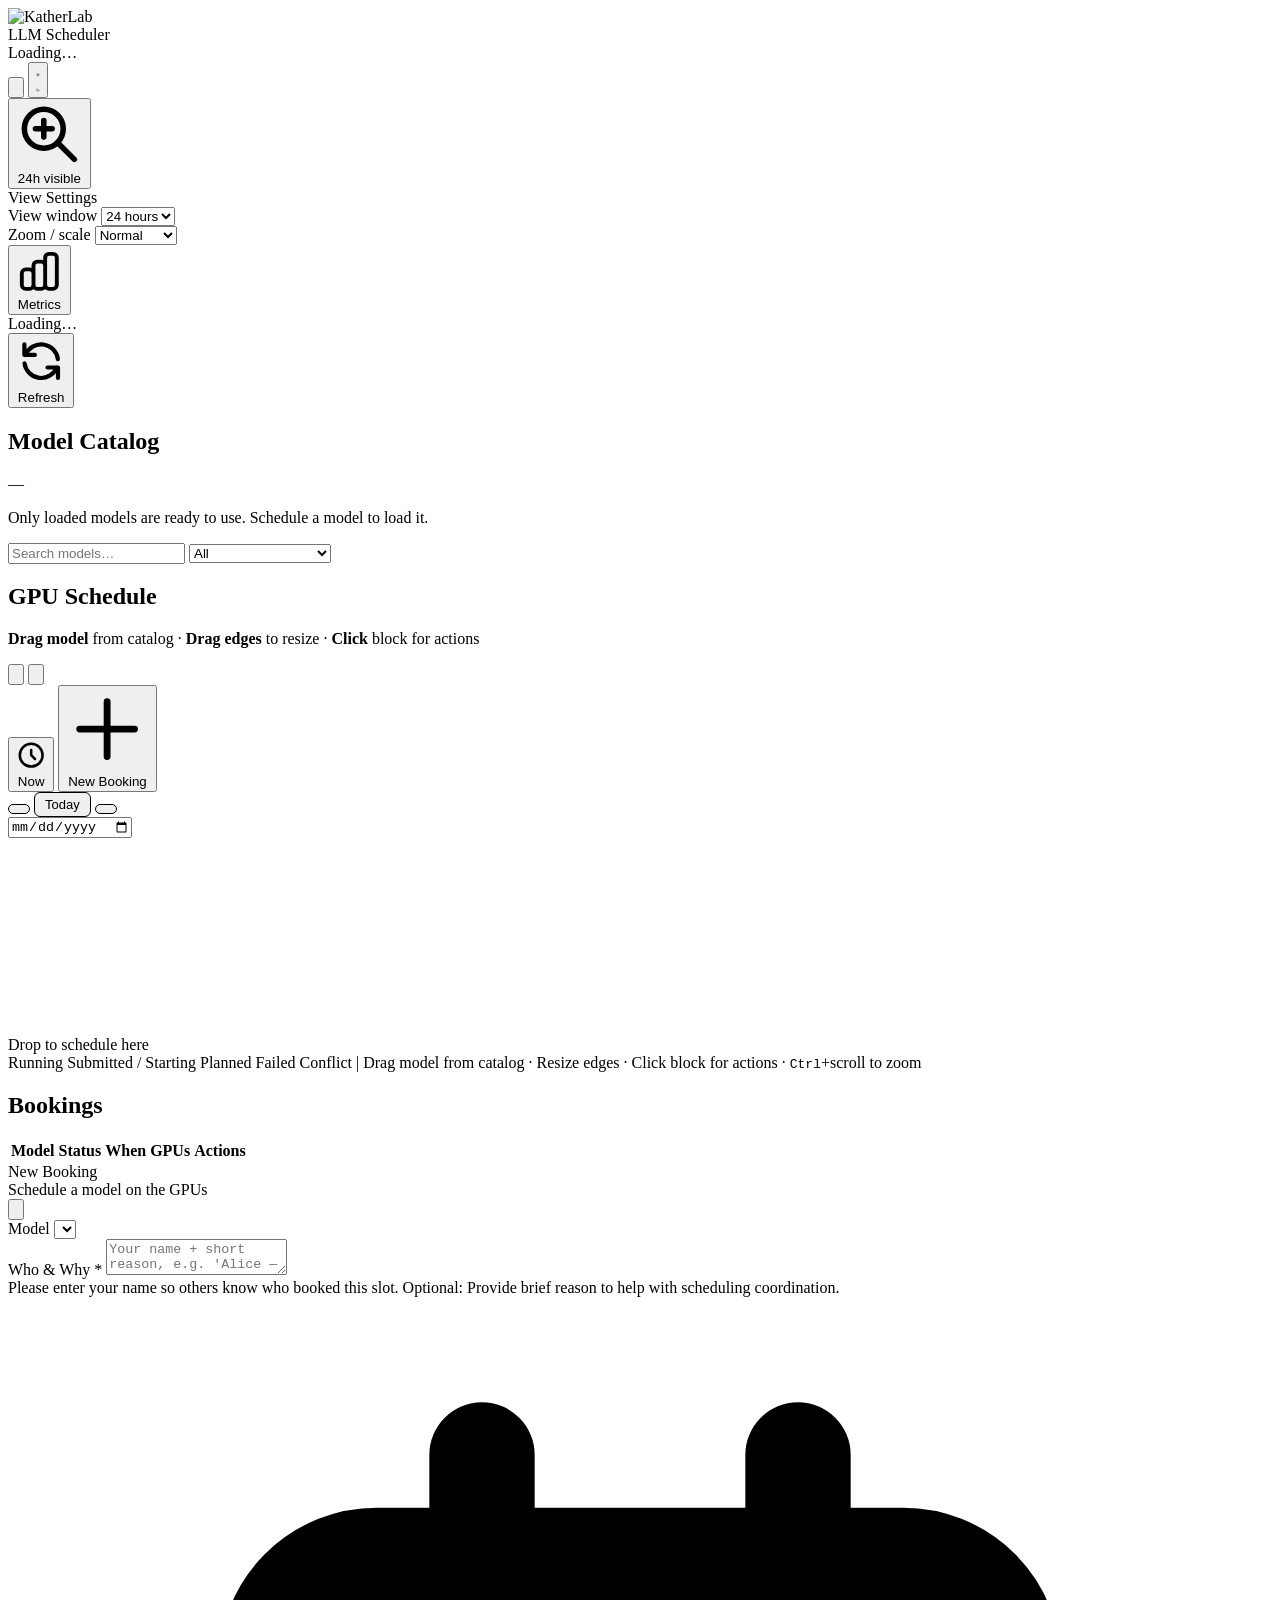
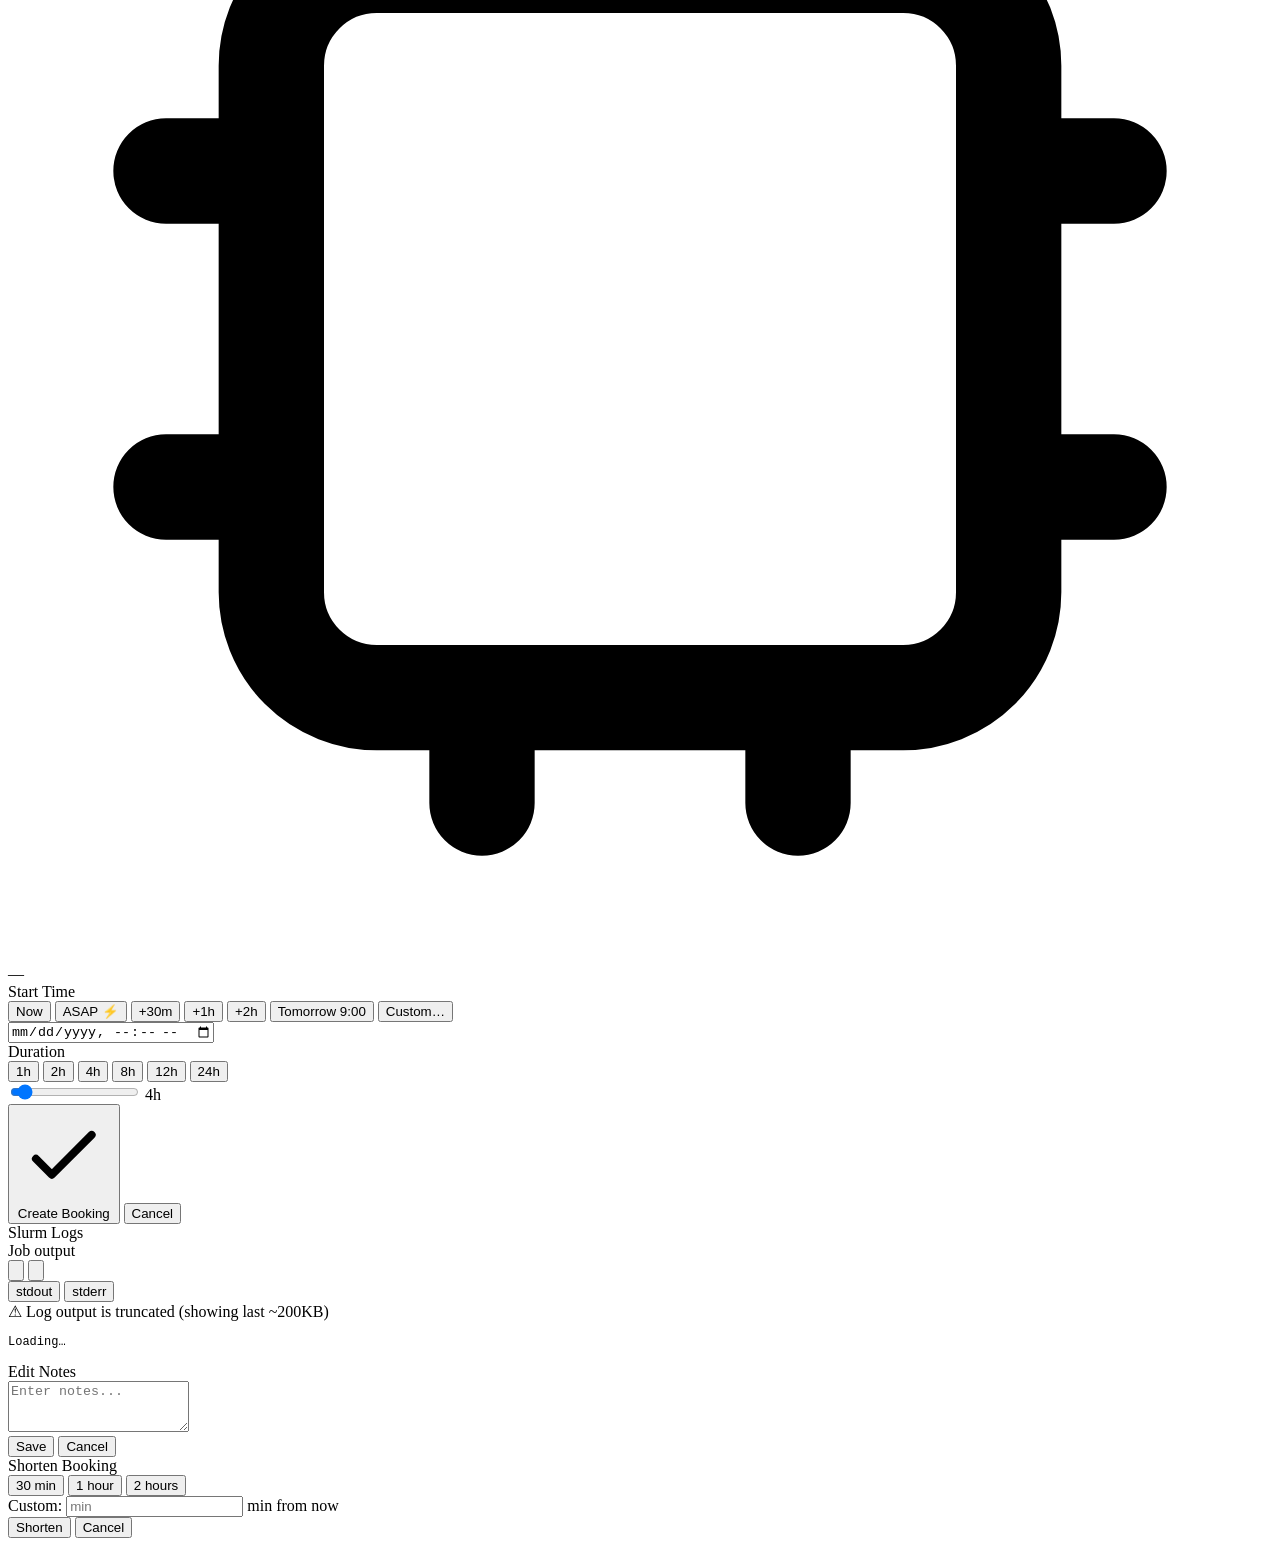
==== commit a1e6bb87: "Fix overlapping bookings" ====
--- a/app/ui/index.html
+++ b/app/ui/index.html
@@ -170,6 +170,7 @@
         <div class="leading-tight">
           <div class="text-xl font-semibold tracking-tight">LLM Scheduler</div>
           <div id="subtitle" class="text-xs text-slate-500 dark:text-slate-400">Loading…</div>
+          <div id="lastRefreshed" class="text-[10px] text-slate-400 dark:text-slate-500 hidden"></div>
         </div>
       </div>
 
@@ -259,7 +260,7 @@
             <h2 class="text-lg font-semibold">Model Catalog</h2>
             <span id="modelCount" class="text-xs text-slate-500">—</span>
           </div>
-          <p class="text-xs text-slate-500 mt-1">Drag a model onto the timeline, or click Schedule</p>
+          <p class="text-xs text-slate-500 mt-1">Only loaded models are ready to use. Schedule a model to load it.</p>
 
           <div class="mt-3 flex flex-col gap-2">
             <div class="flex gap-2">
@@ -268,8 +269,9 @@
               <select id="filterSelect"
                 class="px-2 py-2 rounded-md bg-white dark:bg-slate-900 border border-gray-300 dark:border-slate-700 text-sm">
                 <option value="all" selected>All</option>
-                <option value="ready">Running now</option>
-                <option value="stopped">Not running</option>
+                <option value="ready">Ready to use</option>
+                <option value="loading">Loading / scheduled</option>
+                <option value="notloaded">Not loaded</option>
               </select>
             </div>
             <!-- NEW: Tag filter chips -->
@@ -512,6 +514,45 @@
     </div>
   </div>
 
+  <!-- Inline Notes Editor Modal -->
+  <div id="notesModalBackdrop" class="fixed inset-0 z-50 hidden bg-black/50 backdrop-blur-sm flex items-center justify-center">
+    <div class="bg-white dark:bg-slate-900 rounded-2xl border border-gray-200 dark:border-slate-700 shadow-2xl w-full max-w-sm mx-4 popover-enter p-5">
+      <div class="text-lg font-semibold mb-1">Edit Notes</div>
+      <div id="notesModalSubtitle" class="text-xs text-slate-500 mb-3"></div>
+      <textarea id="notesModalInput" rows="3"
+        class="w-full px-3 py-2 rounded-lg bg-white dark:bg-slate-950 border border-gray-300 dark:border-slate-700 text-sm focus:outline-none focus:ring-2 focus:ring-brand-500 resize-y"
+        placeholder="Enter notes..."></textarea>
+      <div id="notesModalError" class="hidden mt-2 text-sm text-red-400 bg-red-500/10 border border-red-500/20 rounded-lg p-2"></div>
+      <div class="mt-4 flex gap-3">
+        <button id="notesModalSave" class="flex-1 px-4 py-2 rounded-lg bg-brand-600 text-white font-medium hover:bg-brand-500 transition text-sm">Save</button>
+        <button id="notesModalCancel" class="px-4 py-2 rounded-lg border border-gray-300 dark:border-slate-700 hover:bg-gray-50 dark:hover:bg-slate-800 transition text-sm">Cancel</button>
+      </div>
+    </div>
+  </div>
+
+  <!-- Inline Shorten Modal -->
+  <div id="shortenModalBackdrop" class="fixed inset-0 z-50 hidden bg-black/50 backdrop-blur-sm flex items-center justify-center">
+    <div class="bg-white dark:bg-slate-900 rounded-2xl border border-gray-200 dark:border-slate-700 shadow-2xl w-full max-w-sm mx-4 popover-enter p-5">
+      <div class="text-lg font-semibold mb-1">Shorten Booking</div>
+      <div id="shortenModalInfo" class="text-xs text-slate-500 mb-3"></div>
+      <div class="flex flex-wrap gap-2 mb-3">
+        <button class="shorten-opt px-3 py-1.5 text-xs rounded-lg border border-gray-300 dark:border-slate-600 hover:bg-gray-100 dark:hover:bg-slate-800 transition" data-minutes="30">30 min</button>
+        <button class="shorten-opt px-3 py-1.5 text-xs rounded-lg border border-gray-300 dark:border-slate-600 hover:bg-gray-100 dark:hover:bg-slate-800 transition" data-minutes="60">1 hour</button>
+        <button class="shorten-opt px-3 py-1.5 text-xs rounded-lg border border-gray-300 dark:border-slate-600 hover:bg-gray-100 dark:hover:bg-slate-800 transition" data-minutes="120">2 hours</button>
+      </div>
+      <div class="flex items-center gap-2 mb-2">
+        <span class="text-xs text-slate-500">Custom:</span>
+        <input id="shortenCustomMins" type="number" min="1" class="flex-1 px-2 py-1.5 rounded-lg bg-white dark:bg-slate-950 border border-gray-300 dark:border-slate-700 text-sm w-20" placeholder="min" />
+        <span class="text-xs text-slate-500">min from now</span>
+      </div>
+      <div id="shortenModalError" class="hidden mt-2 text-sm text-red-400 bg-red-500/10 border border-red-500/20 rounded-lg p-2"></div>
+      <div class="mt-4 flex gap-3">
+        <button id="shortenModalConfirm" class="flex-1 px-4 py-2 rounded-lg bg-amber-600 text-white font-medium hover:bg-amber-500 transition text-sm">Shorten</button>
+        <button id="shortenModalCancel" class="px-4 py-2 rounded-lg border border-gray-300 dark:border-slate-700 hover:bg-gray-50 dark:hover:bg-slate-800 transition text-sm">Cancel</button>
+      </div>
+    </div>
+  </div>
+
   <!-- Block Popover (context menu for clicking blocks) -->
   <div id="blockPopover" class="hidden fixed z-50 popover-enter">
     <div class="bg-white dark:bg-slate-900 rounded-xl border border-gray-200 dark:border-slate-700 shadow-2xl w-80 overflow-hidden">
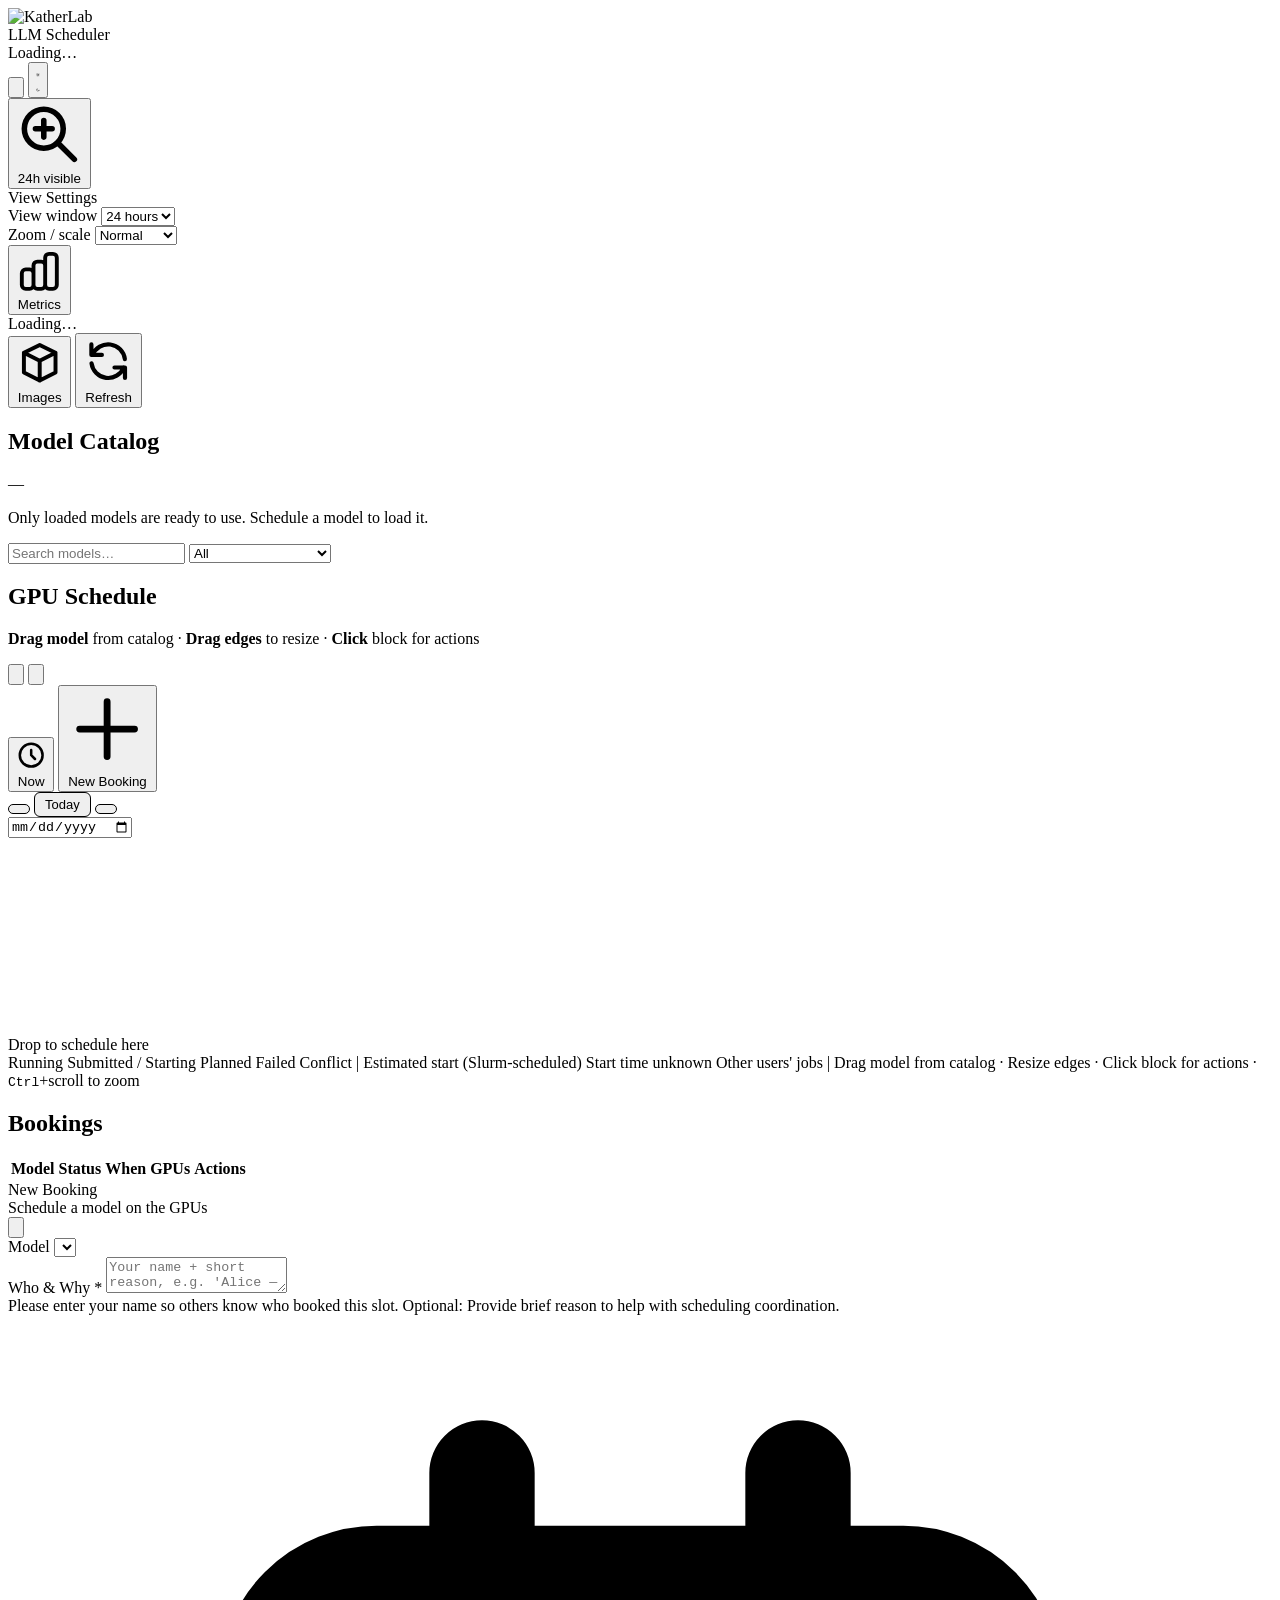
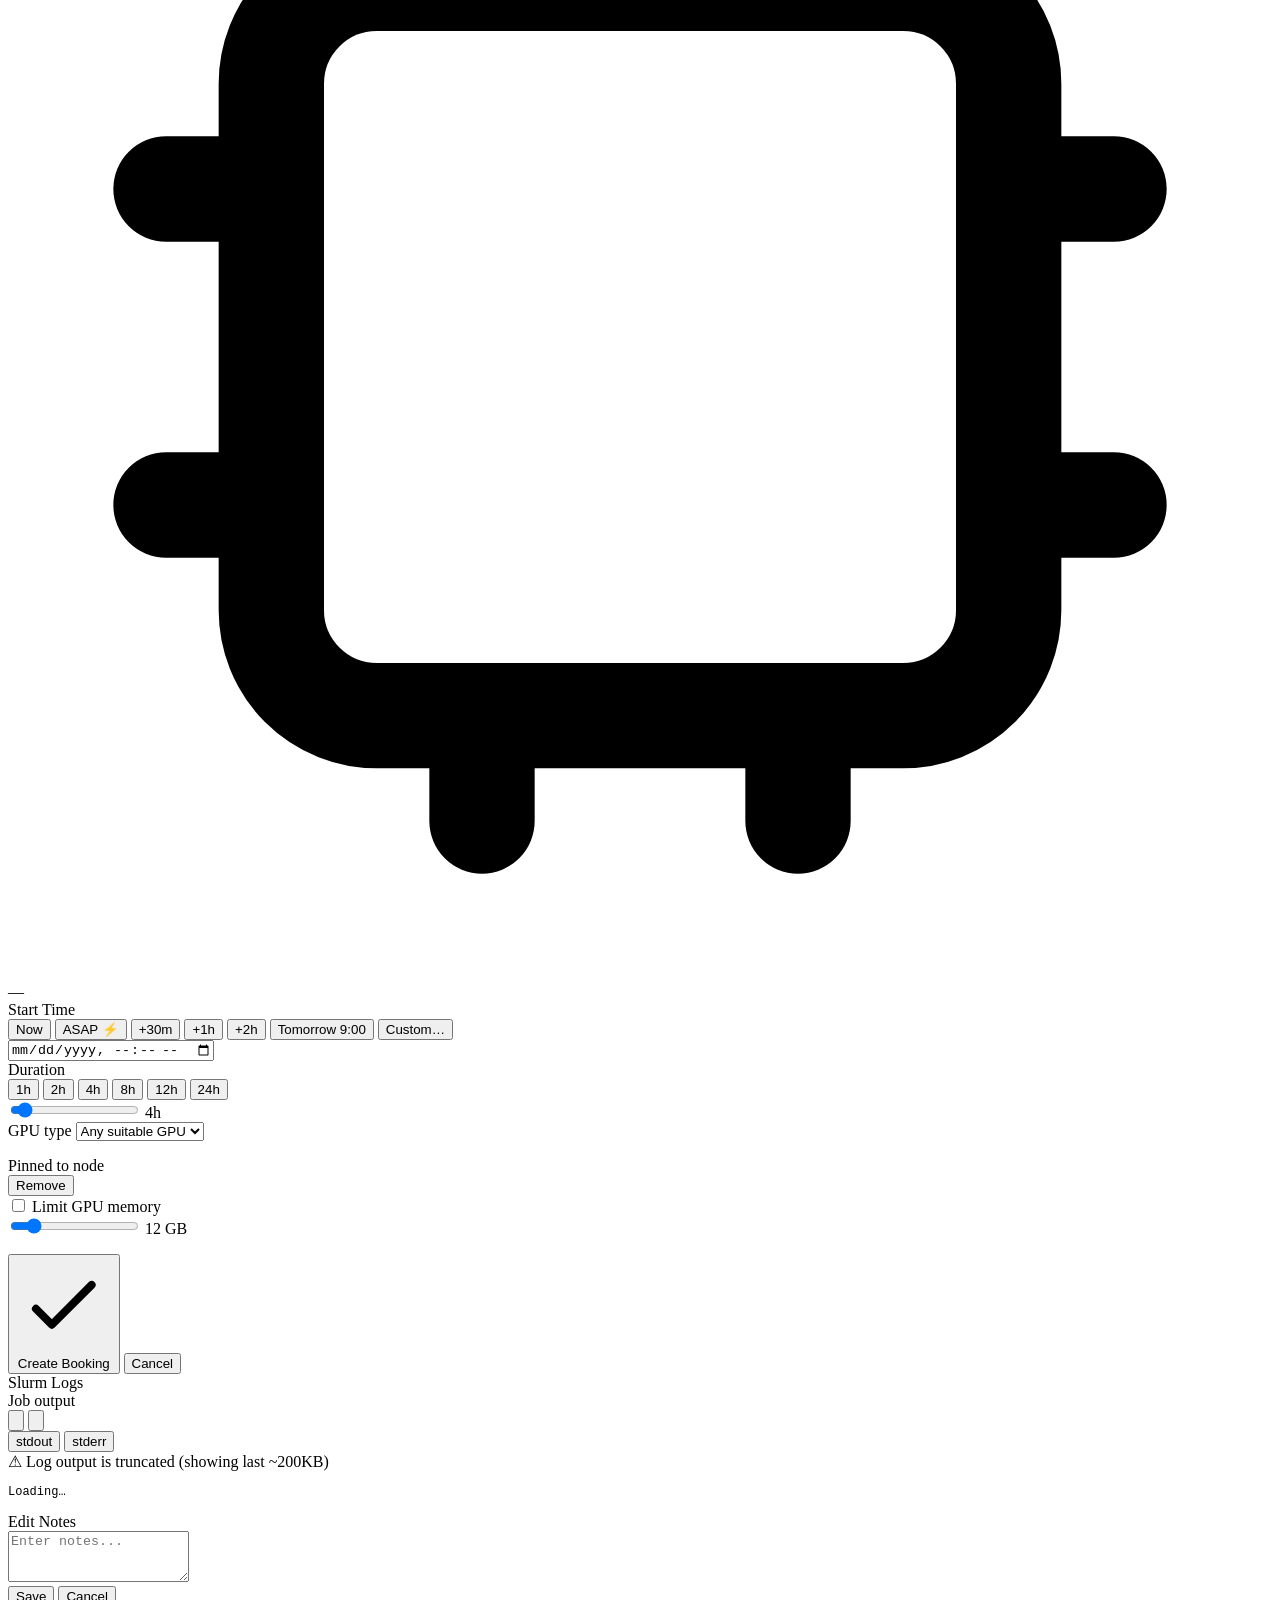
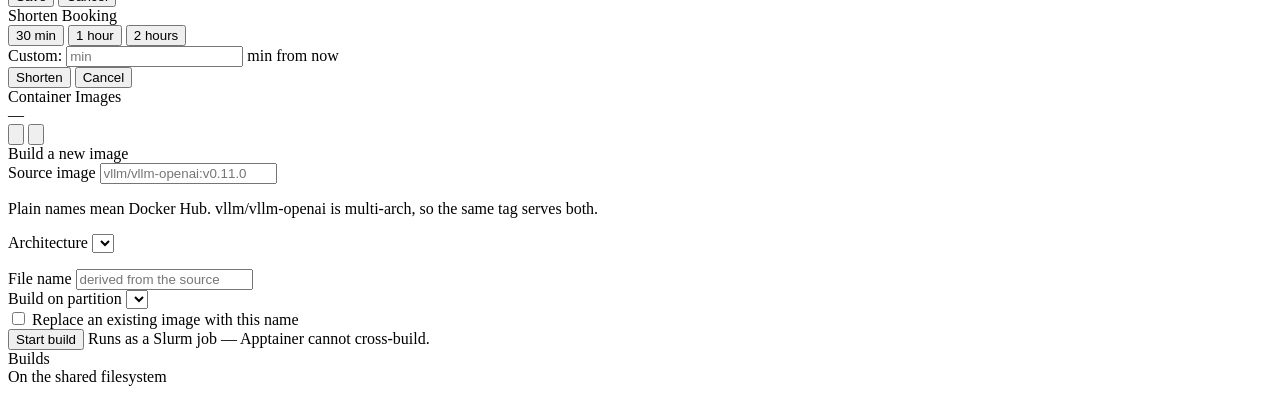
==== commit 1ccbd198: "Multi-node scheduling, slurmrestd backend, RBAC, image management - Per-(node, gpu) placement with f" ====
--- a/app/ui/index.html
+++ b/app/ui/index.html
@@ -241,6 +241,12 @@
           </div>
         </div>
 
+        <!-- Admin only; shown once /api/me confirms it. -->
+        <button id="imagesBtn" class="hidden px-3 py-2 text-sm rounded-lg bg-slate-100 dark:bg-slate-800 border border-gray-300 dark:border-slate-700 hover:bg-slate-200 dark:hover:bg-slate-700 transition text-slate-600 dark:text-slate-300 flex items-center gap-2" title="Manage Apptainer images">
+          <svg class="w-4 h-4" fill="none" stroke="currentColor" viewBox="0 0 24 24"><path stroke-linecap="round" stroke-linejoin="round" stroke-width="2" d="M20 7l-8-4-8 4m16 0l-8 4m8-4v10l-8 4m0-10L4 7m8 4v10M4 7v10l8 4"/></svg>
+          Images
+        </button>
+
         <button id="refreshBtn" class="px-4 py-2 text-sm font-medium text-white bg-brand-600 rounded-md hover:bg-brand-500 transition flex items-center gap-2">
           <svg class="w-4 h-4" fill="none" stroke="currentColor" viewBox="0 0 24 24"><path stroke-linecap="round" stroke-linejoin="round" stroke-width="2" d="M4 4v5h.582m15.356 2A8.001 8.001 0 004.582 9m0 0H9m11 11v-5h-.581m0 0a8.003 8.003 0 01-15.357-2m15.357 2H15"/></svg>
           Refresh
@@ -360,6 +366,18 @@
             <span class="inline-flex items-center gap-2"><span class="w-3 h-3 rounded bg-sky-500/25 border border-sky-400 border-dashed"></span>Planned</span>
             <span class="inline-flex items-center gap-2"><span class="w-3 h-3 rounded bg-red-500/15 border border-red-400 border-dashed"></span>Failed</span>
             <span class="inline-flex items-center gap-2"><span class="w-3 h-3 rounded bg-red-500/25 border border-red-400"></span>Conflict</span>
+            <span class="text-slate-600 dark:text-slate-500">|</span>
+            <!-- On shared partitions Slurm decides when a job runs, so these
+                 are estimates, not reservations. -->
+            <span class="inline-flex items-center gap-2" title="Slurm's backfill scheduler decides when these run. The block sits at Slurm's current estimate and moves as the queue changes — it is not a reservation.">
+              <span class="w-3 h-3 rounded bg-sky-500/25 border border-sky-400 border-dashed opacity-70"></span>Estimated start (Slurm-scheduled)
+            </span>
+            <span class="inline-flex items-center gap-2" title="Queued, but Slurm has not produced a start estimate yet. Shown at the requested time.">
+              <span class="w-3 h-3 rounded bg-sky-500/20 border border-sky-400 border-dotted opacity-40"></span>Start time unknown
+            </span>
+            <span class="inline-flex items-center gap-2" title="A job belonging to another user. Visible so the calendar cannot promise GPUs Slurm has already allocated.">
+              <span class="w-3 h-3 rounded bg-slate-400/30 border border-slate-400 border-dashed"></span>Other users' jobs
+            </span>
             <span class="text-slate-600 dark:text-slate-500">|</span>
             <span>Drag model from catalog · Resize edges · Click block for actions · <kbd class="px-1 py-0.5 rounded bg-slate-200 dark:bg-slate-700 text-[10px]">Ctrl</kbd>+scroll to zoom</span>
           </div>
@@ -466,6 +484,60 @@
           </div>
         </div>
 
+        <!-- GPU class. "Any suitable" lets the scheduler pick the smallest
+             class that fits, which is usually also the one that frees up
+             soonest. Naming one is for when you specifically want that
+             hardware — a Spark, or a 48 GB card for a benchmark. -->
+        <div id="modalGpuClassSection" class="hidden">
+          <label for="modalGpuClass" class="block text-sm font-medium text-gray-700 dark:text-gray-300 mb-1.5">
+            GPU type
+          </label>
+          <select id="modalGpuClass"
+                  class="w-full px-3 py-2 rounded-lg bg-white dark:bg-slate-900 border border-gray-300 dark:border-slate-600 text-gray-900 dark:text-gray-100 text-sm focus:outline-none focus:ring-2 focus:ring-sky-500">
+            <option value="">Any suitable GPU</option>
+          </select>
+          <p id="modalGpuClassHint" class="mt-1.5 text-xs text-slate-500"></p>
+
+          <!-- Set by dropping onto a node's row. Always removable: pinning to
+               one machine can mean waiting much longer than "any card of this
+               type", and the user should be able to take that back. -->
+          <div id="modalNodePin" class="hidden mt-2 flex items-start gap-2 rounded-lg border border-sky-500/30 bg-sky-500/10 px-3 py-2">
+            <div class="flex-1 text-xs">
+              <div class="text-sky-700 dark:text-sky-300 font-medium">
+                Pinned to node <span id="modalNodePinName" class="font-mono"></span>
+              </div>
+              <div id="modalNodePinWarn" class="text-slate-500 mt-0.5"></div>
+            </div>
+            <button id="modalNodePinClear" type="button"
+                    class="text-xs px-2 py-1 rounded-md border border-sky-500/40 text-sky-700 dark:text-sky-300 hover:bg-sky-500/20 transition shrink-0">
+              Remove
+            </button>
+          </div>
+        </div>
+
+        <!-- GPU memory. The default is greedy (take the whole card, so the
+             rest becomes KV cache); this is an opt-in cap, which is what you
+             want when sharing a GPU or being polite on a busy partition. -->
+        <div id="modalMemorySection" class="hidden">
+          <label class="flex items-center gap-2 cursor-pointer select-none">
+            <input id="modalMemoryLimit" type="checkbox"
+                   class="rounded accent-brand-500" />
+            <span class="text-sm font-medium text-gray-700 dark:text-gray-300">
+              Limit GPU memory
+            </span>
+            <span id="modalMemoryDefaultHint" class="text-xs text-slate-500"></span>
+          </label>
+
+          <div id="modalMemoryControls" class="hidden mt-2">
+            <div class="flex items-center gap-3">
+              <input id="modalMemoryRange" type="range" min="1" max="80" step="1" value="12"
+                     class="flex-1 accent-brand-500" />
+              <span id="modalMemoryLabel" class="text-sm font-mono text-slate-300 w-16 text-right">12 GB</span>
+            </div>
+            <p id="modalMemoryHint" class="mt-1.5 text-xs text-slate-500"></p>
+          </div>
+        </div>
+
         <!-- Error -->
         <div id="modalError" class="hidden text-sm text-red-400 bg-red-500/10 border border-red-500/20 rounded-lg p-3"></div>
 
@@ -553,6 +625,86 @@
     </div>
   </div>
 
+  <!-- Apptainer Images Modal (admin only) -->
+  <div id="imagesModalBackdrop" class="fixed inset-0 z-50 hidden bg-black/50 backdrop-blur-sm flex items-center justify-center" aria-hidden="true">
+    <div class="bg-white dark:bg-slate-900 rounded-2xl border border-gray-200 dark:border-slate-700 shadow-2xl w-full max-w-4xl mx-4 max-h-[90vh] overflow-hidden popover-enter flex flex-col">
+
+      <div class="p-5 border-b border-gray-200 dark:border-slate-800 flex items-start justify-between shrink-0">
+        <div>
+          <div class="text-lg font-semibold">Container Images</div>
+          <div id="imagesDirLabel" class="text-xs text-slate-500 dark:text-slate-400 mt-1 font-mono">—</div>
+        </div>
+        <div class="flex items-center gap-2">
+          <button id="imagesRefreshBtn" class="p-2 rounded-lg hover:bg-gray-100 dark:hover:bg-slate-800 transition" title="Refresh">
+            <svg class="w-4 h-4" fill="none" stroke="currentColor" viewBox="0 0 24 24"><path stroke-linecap="round" stroke-linejoin="round" stroke-width="2" d="M4 4v5h.582m15.356 2A8.001 8.001 0 004.582 9m0 0H9m11 11v-5h-.581m0 0a8.003 8.003 0 01-15.357-2m15.357 2H15"/></svg>
+          </button>
+          <button id="imagesModalClose" class="p-2 rounded-lg hover:bg-gray-100 dark:hover:bg-slate-800 transition">
+            <svg class="w-5 h-5" fill="none" stroke="currentColor" viewBox="0 0 24 24"><path stroke-linecap="round" stroke-linejoin="round" stroke-width="2" d="M6 18L18 6M6 6l12 12"/></svg>
+          </button>
+        </div>
+      </div>
+
+      <div class="flex-1 overflow-y-auto">
+        <!-- Build form -->
+        <div class="p-5 border-b border-gray-200 dark:border-slate-800 bg-gray-50/60 dark:bg-slate-800/30">
+          <div class="text-sm font-semibold mb-3">Build a new image</div>
+          <div class="grid grid-cols-1 sm:grid-cols-12 gap-3">
+            <div class="sm:col-span-7">
+              <label class="block text-xs font-medium text-slate-500 mb-1.5">Source image</label>
+              <input id="imgSourceRef" type="text" list="imgSourceSuggestions" placeholder="vllm/vllm-openai:v0.11.0"
+                class="w-full px-3 py-2 rounded-lg bg-white dark:bg-slate-950 border border-gray-300 dark:border-slate-700 text-sm font-mono focus:outline-none focus:ring-2 focus:ring-brand-500" />
+              <datalist id="imgSourceSuggestions">
+                <option value="vllm/vllm-openai:latest"></option>
+                <option value="vllm/vllm-openai:nightly"></option>
+                <option value="docker://nvcr.io/nvidia/vllm:latest"></option>
+              </datalist>
+              <p class="mt-1 text-xs text-slate-500">Plain names mean Docker Hub. <span class="font-mono">vllm/vllm-openai</span> is multi-arch, so the same tag serves both.</p>
+            </div>
+            <div class="sm:col-span-5">
+              <label class="block text-xs font-medium text-slate-500 mb-1.5">Architecture</label>
+              <select id="imgArch" class="w-full px-3 py-2 rounded-lg bg-white dark:bg-slate-950 border border-gray-300 dark:border-slate-700 text-sm focus:outline-none focus:ring-2 focus:ring-brand-500"></select>
+              <p id="imgArchHint" class="mt-1 text-xs text-slate-500"></p>
+            </div>
+            <div class="sm:col-span-7">
+              <label class="block text-xs font-medium text-slate-500 mb-1.5">File name</label>
+              <input id="imgName" type="text" placeholder="derived from the source"
+                class="w-full px-3 py-2 rounded-lg bg-white dark:bg-slate-950 border border-gray-300 dark:border-slate-700 text-sm font-mono focus:outline-none focus:ring-2 focus:ring-brand-500" />
+            </div>
+            <div class="sm:col-span-5">
+              <label class="block text-xs font-medium text-slate-500 mb-1.5">Build on partition</label>
+              <select id="imgPartition" class="w-full px-3 py-2 rounded-lg bg-white dark:bg-slate-950 border border-gray-300 dark:border-slate-700 text-sm focus:outline-none focus:ring-2 focus:ring-brand-500"></select>
+            </div>
+          </div>
+
+          <label class="mt-3 flex items-center gap-2 text-xs text-slate-500 cursor-pointer">
+            <input id="imgOverwrite" type="checkbox" class="rounded accent-brand-500" />
+            Replace an existing image with this name
+          </label>
+
+          <div id="imgBuildError" class="hidden mt-3 text-sm text-red-400 bg-red-500/10 border border-red-500/20 rounded-lg p-3"></div>
+
+          <div class="mt-3 flex items-center gap-3">
+            <button id="imgBuildBtn" class="px-4 py-2 rounded-lg bg-brand-600 text-white font-medium hover:bg-brand-500 transition text-sm">Start build</button>
+            <span class="text-xs text-slate-500">Runs as a Slurm job — Apptainer cannot cross-build.</span>
+          </div>
+        </div>
+
+        <!-- Builds in progress / history -->
+        <div id="imgBuildsSection" class="hidden p-5 border-b border-gray-200 dark:border-slate-800">
+          <div class="text-sm font-semibold mb-3">Builds</div>
+          <div id="imgBuildsList" class="space-y-2"></div>
+        </div>
+
+        <!-- Existing images -->
+        <div class="p-5">
+          <div class="text-sm font-semibold mb-3">On the shared filesystem</div>
+          <div id="imgListError" class="hidden mb-3 text-sm text-amber-300 bg-amber-500/10 border border-amber-500/20 rounded-lg p-3"></div>
+          <div id="imgList" class="space-y-2"></div>
+        </div>
+      </div>
+    </div>
+  </div>
+
   <!-- Block Popover (context menu for clicking blocks) -->
   <div id="blockPopover" class="hidden fixed z-50 popover-enter">
     <div class="bg-white dark:bg-slate-900 rounded-xl border border-gray-200 dark:border-slate-700 shadow-2xl w-80 overflow-hidden">
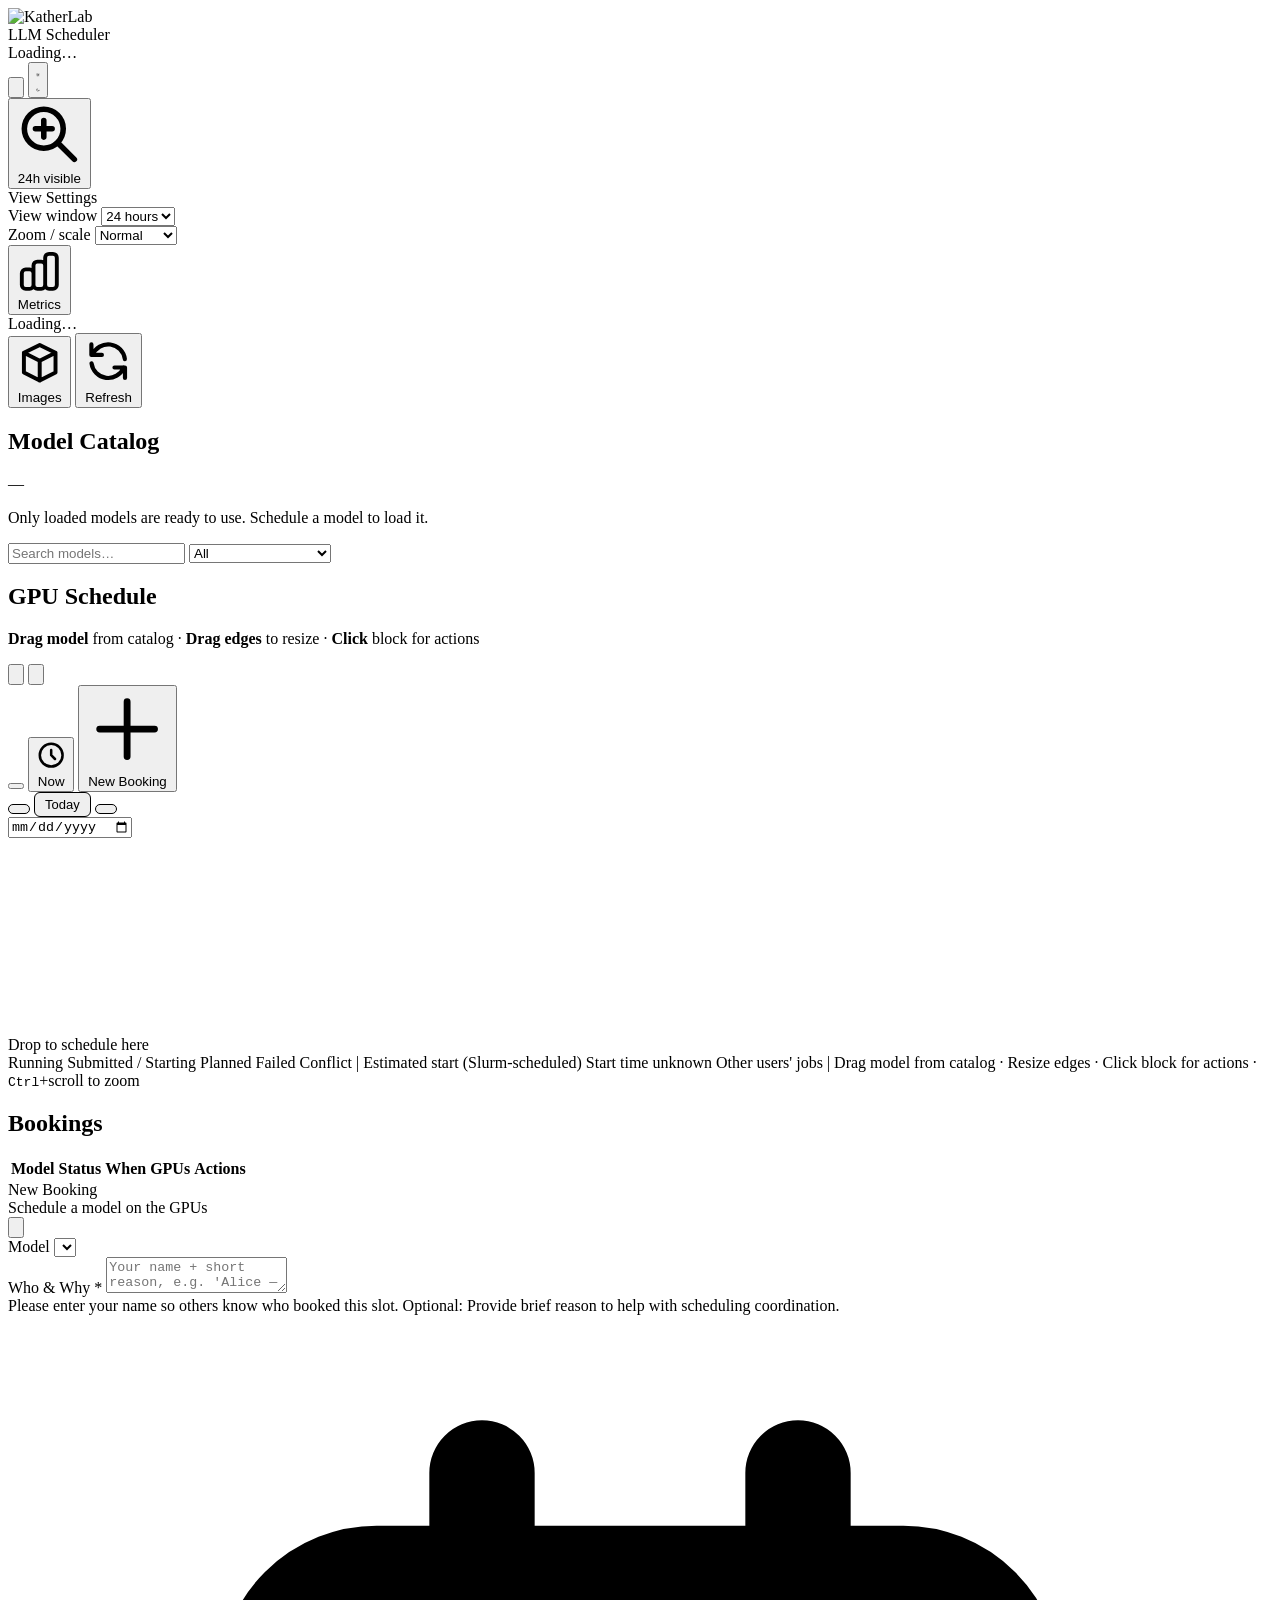
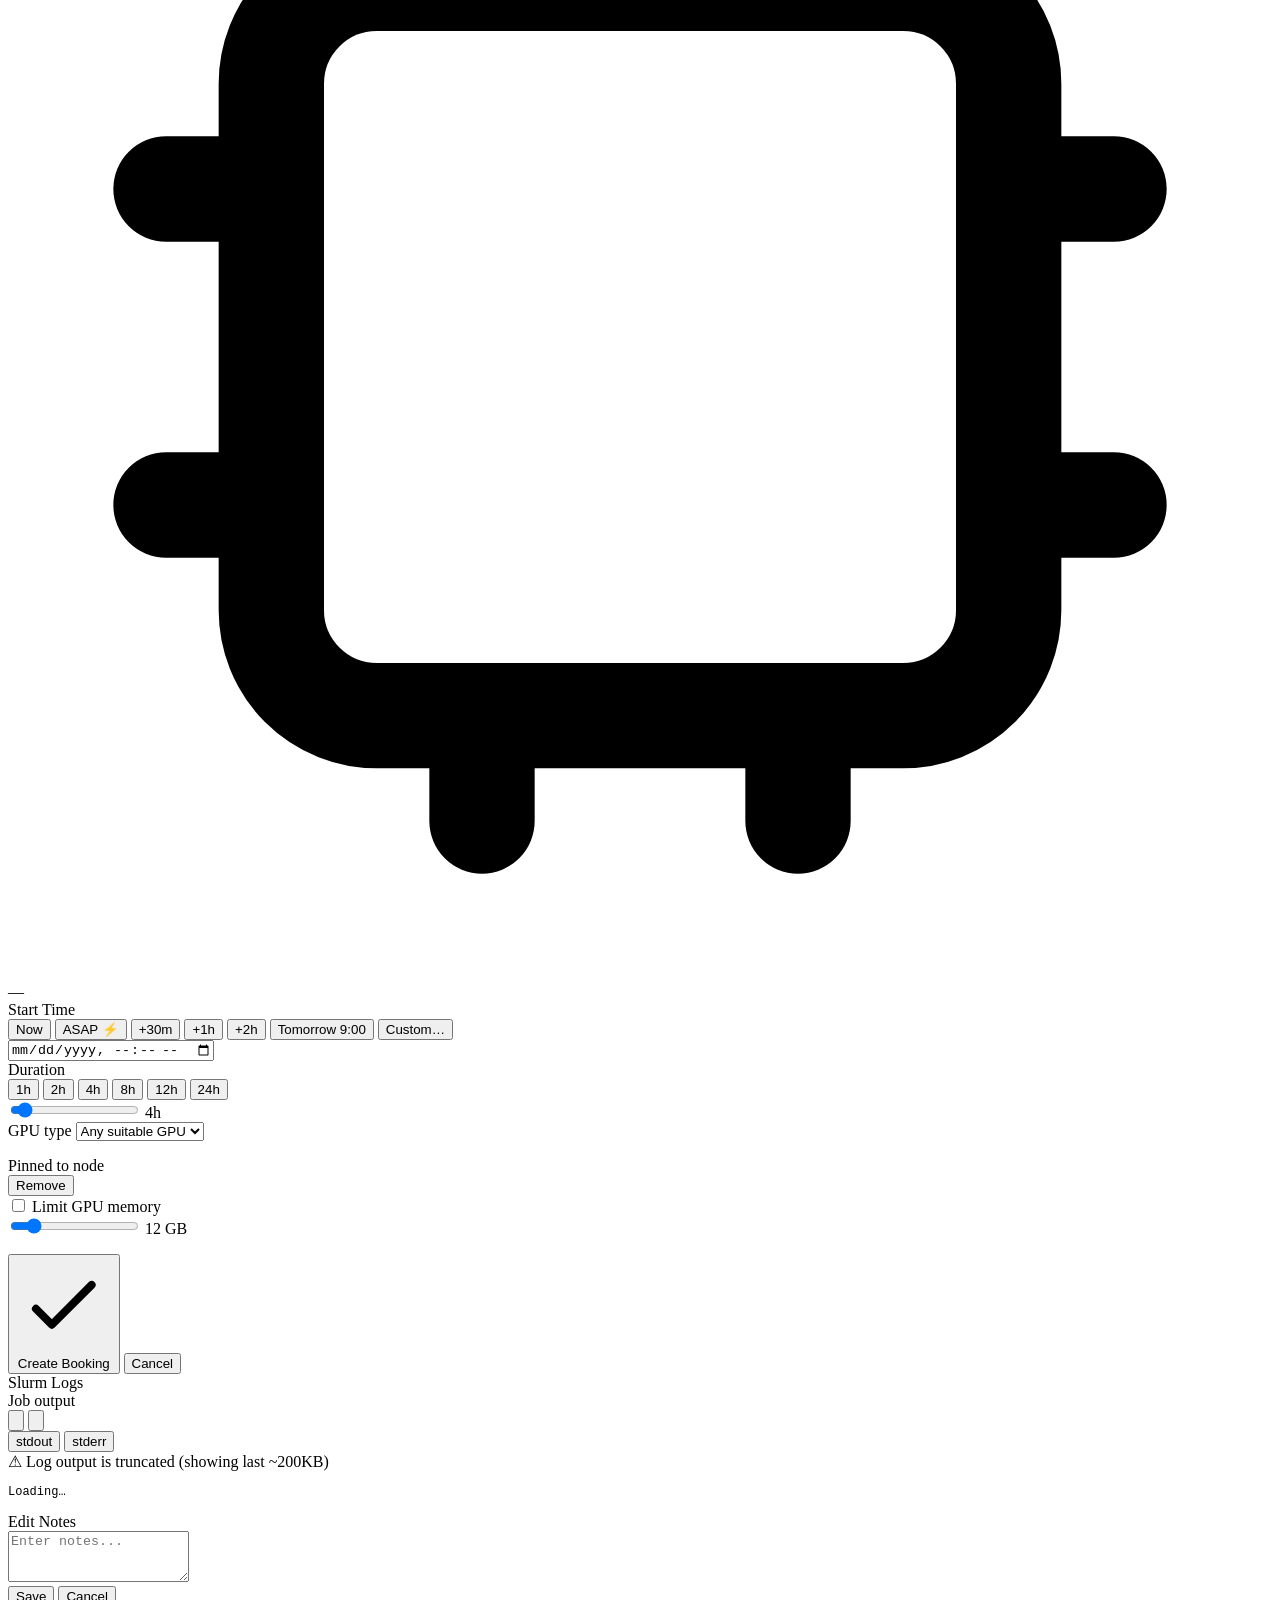
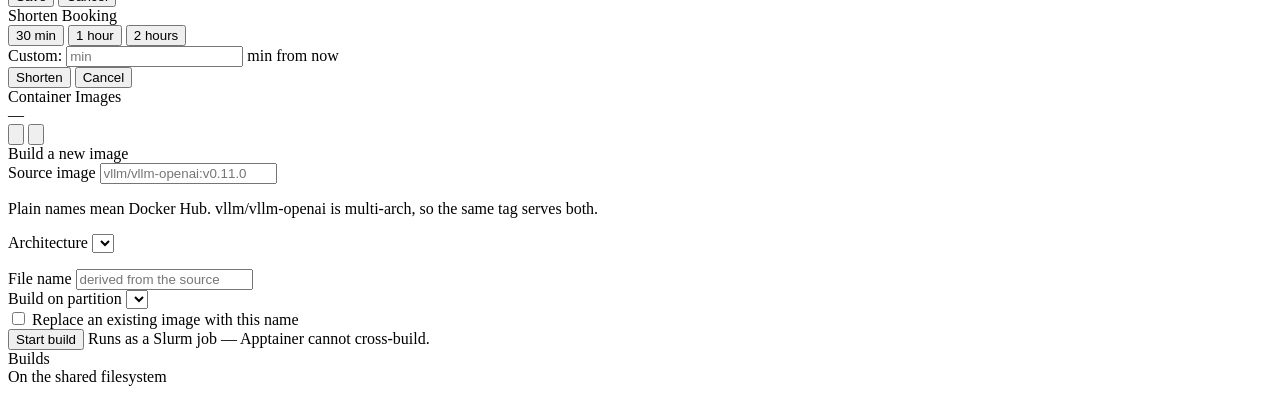
==== commit 003f1bb3: "Add scale-out GPU pools; fix REST submit event-loop crash" ====
--- a/app/ui/index.html
+++ b/app/ui/index.html
@@ -313,6 +313,11 @@
                 </button>
               </div>
 
+              <!-- Shared partitions are extra capacity, not the default place
+                   to serve a model: their rows are collapsed until asked for,
+                   and the planner stays off them until then. -->
+              <button id="scaleOutToggle" class="hidden px-3 py-2 text-sm rounded-md border border-gray-300 dark:border-slate-600 text-slate-600 dark:text-slate-300 hover:bg-gray-100 dark:hover:bg-slate-700 transition whitespace-nowrap"></button>
+
               <button id="snapToNowBtn" class="px-3 py-2 text-sm rounded-md border border-gray-300 dark:border-slate-600 text-slate-600 dark:text-slate-300 hover:bg-gray-100 dark:hover:bg-slate-700 transition flex items-center gap-1" title="Snap timeline to current time">
                 <svg class="w-4 h-4" fill="none" stroke="currentColor" viewBox="0 0 24 24"><path stroke-linecap="round" stroke-linejoin="round" stroke-width="2" d="M12 8v4l3 3m6-3a9 9 0 11-18 0 9 9 0 0118 0z"/></svg>
                 Now
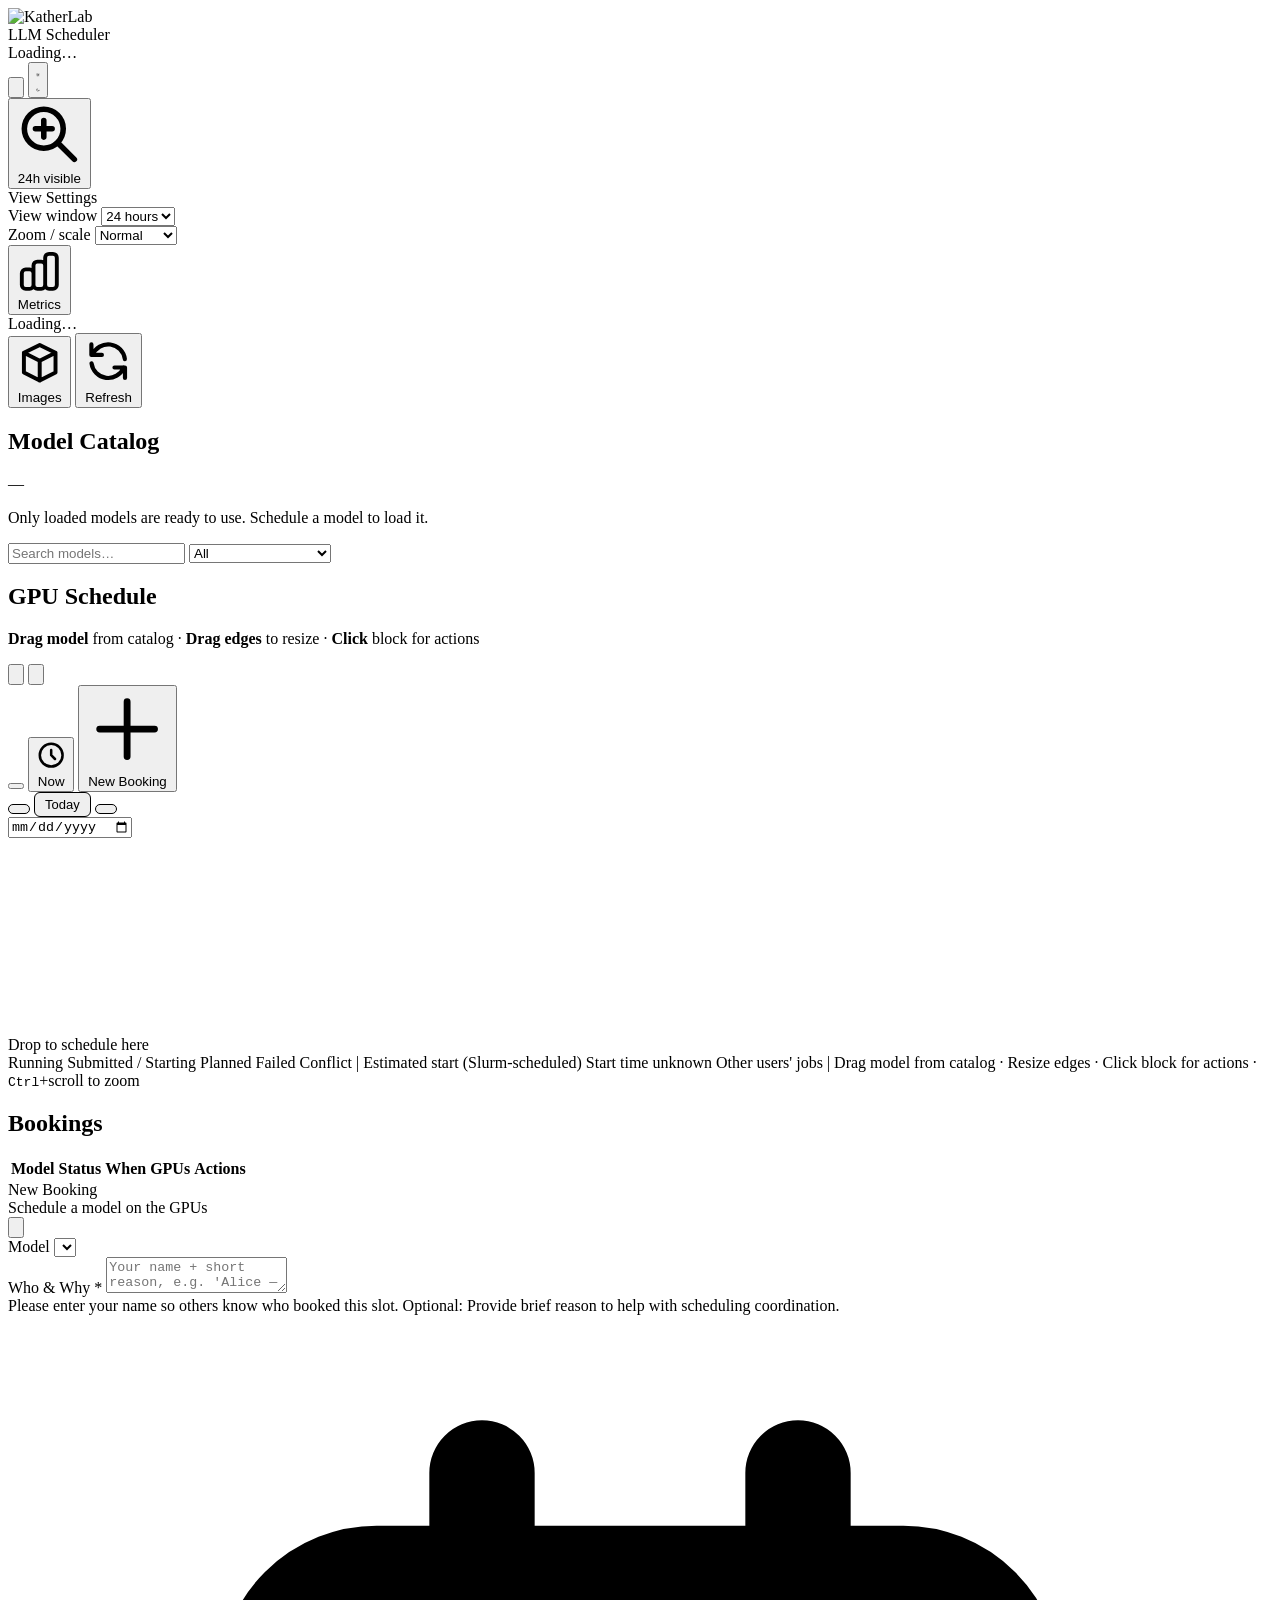
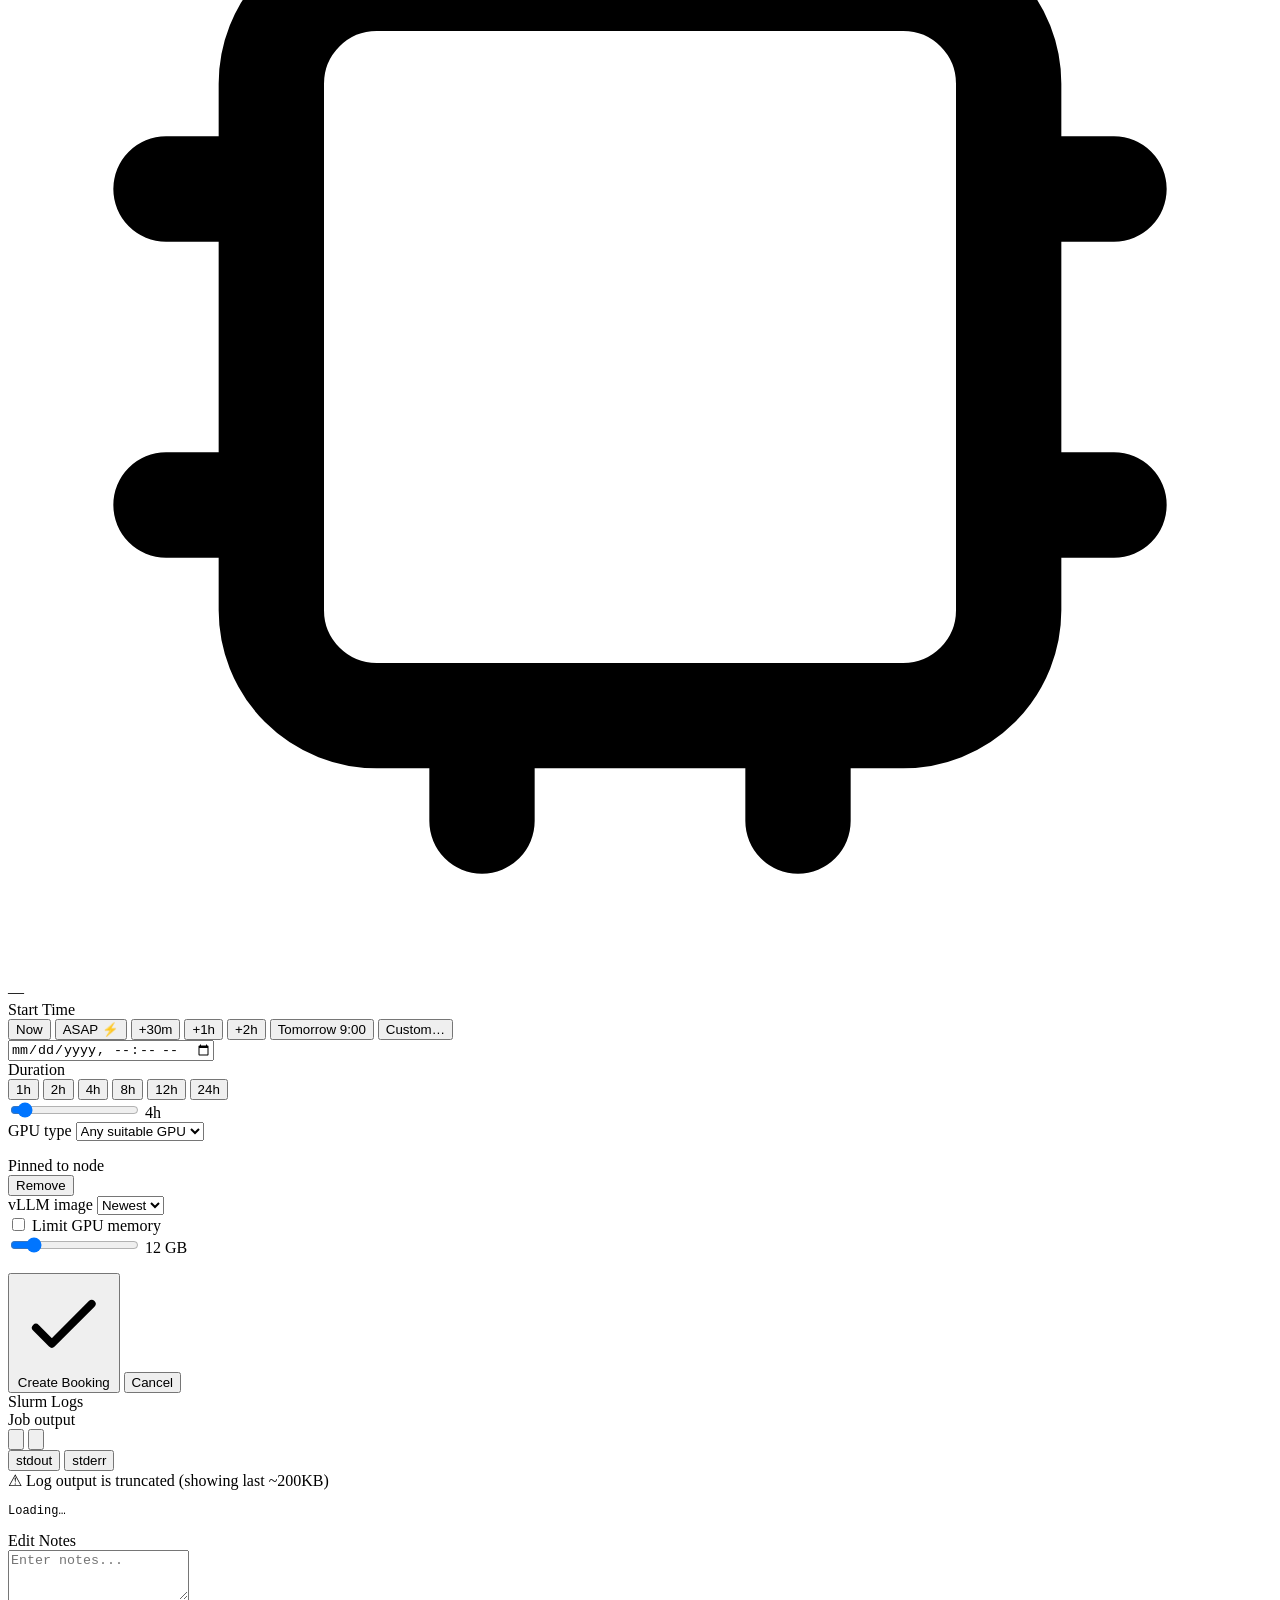
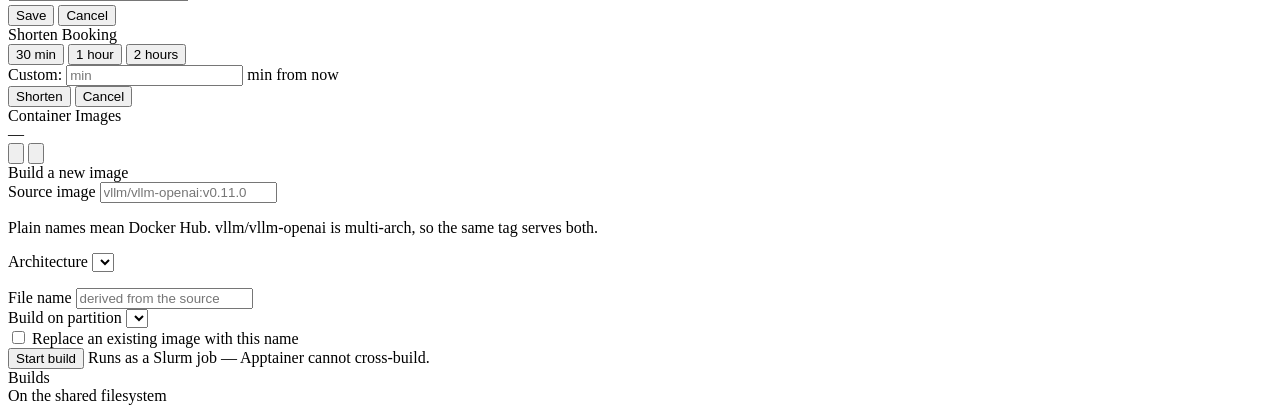
==== commit 0747ee5b: "Switch cluster to apptainer-only with selectable vLLM image versions Runtimes resolve to the newest " ====
--- a/app/ui/index.html
+++ b/app/ui/index.html
@@ -520,6 +520,19 @@
           </div>
         </div>
 
+        <!-- vLLM image version. Only shown when the eligible GPU class(es)
+             run on Apptainer and more than one image is available; hidden
+             otherwise since "newest" is already what happens by default. -->
+        <div id="modalImageSection" class="hidden">
+          <label for="modalImage" class="block text-sm font-medium text-gray-700 dark:text-gray-300 mb-1.5">
+            vLLM image
+          </label>
+          <select id="modalImage"
+                  class="w-full px-3 py-2 rounded-lg bg-white dark:bg-slate-900 border border-gray-300 dark:border-slate-600 text-gray-900 dark:text-gray-100 text-sm focus:outline-none focus:ring-2 focus:ring-sky-500">
+            <option value="">Newest</option>
+          </select>
+        </div>
+
         <!-- GPU memory. The default is greedy (take the whole card, so the
              rest becomes KV cache); this is an opt-in cap, which is what you
              want when sharing a GPU or being polite on a busy partition. -->
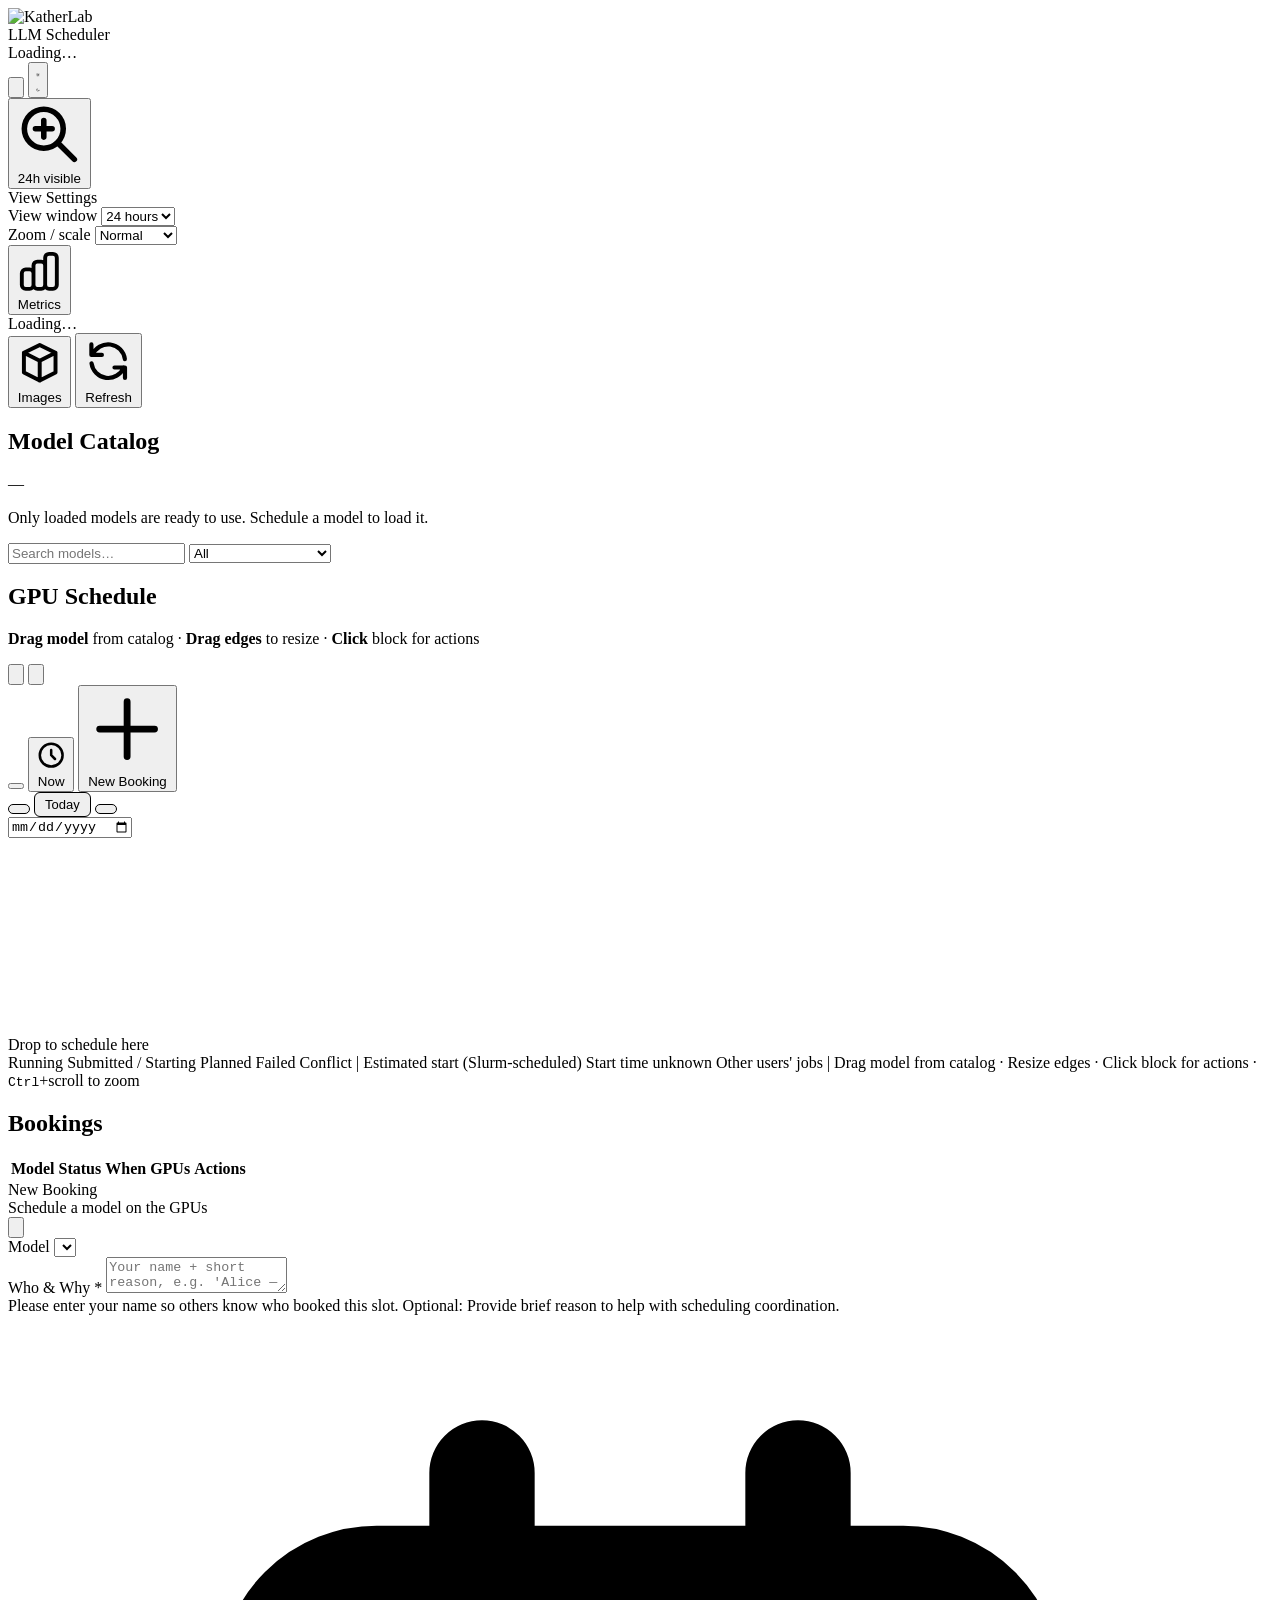
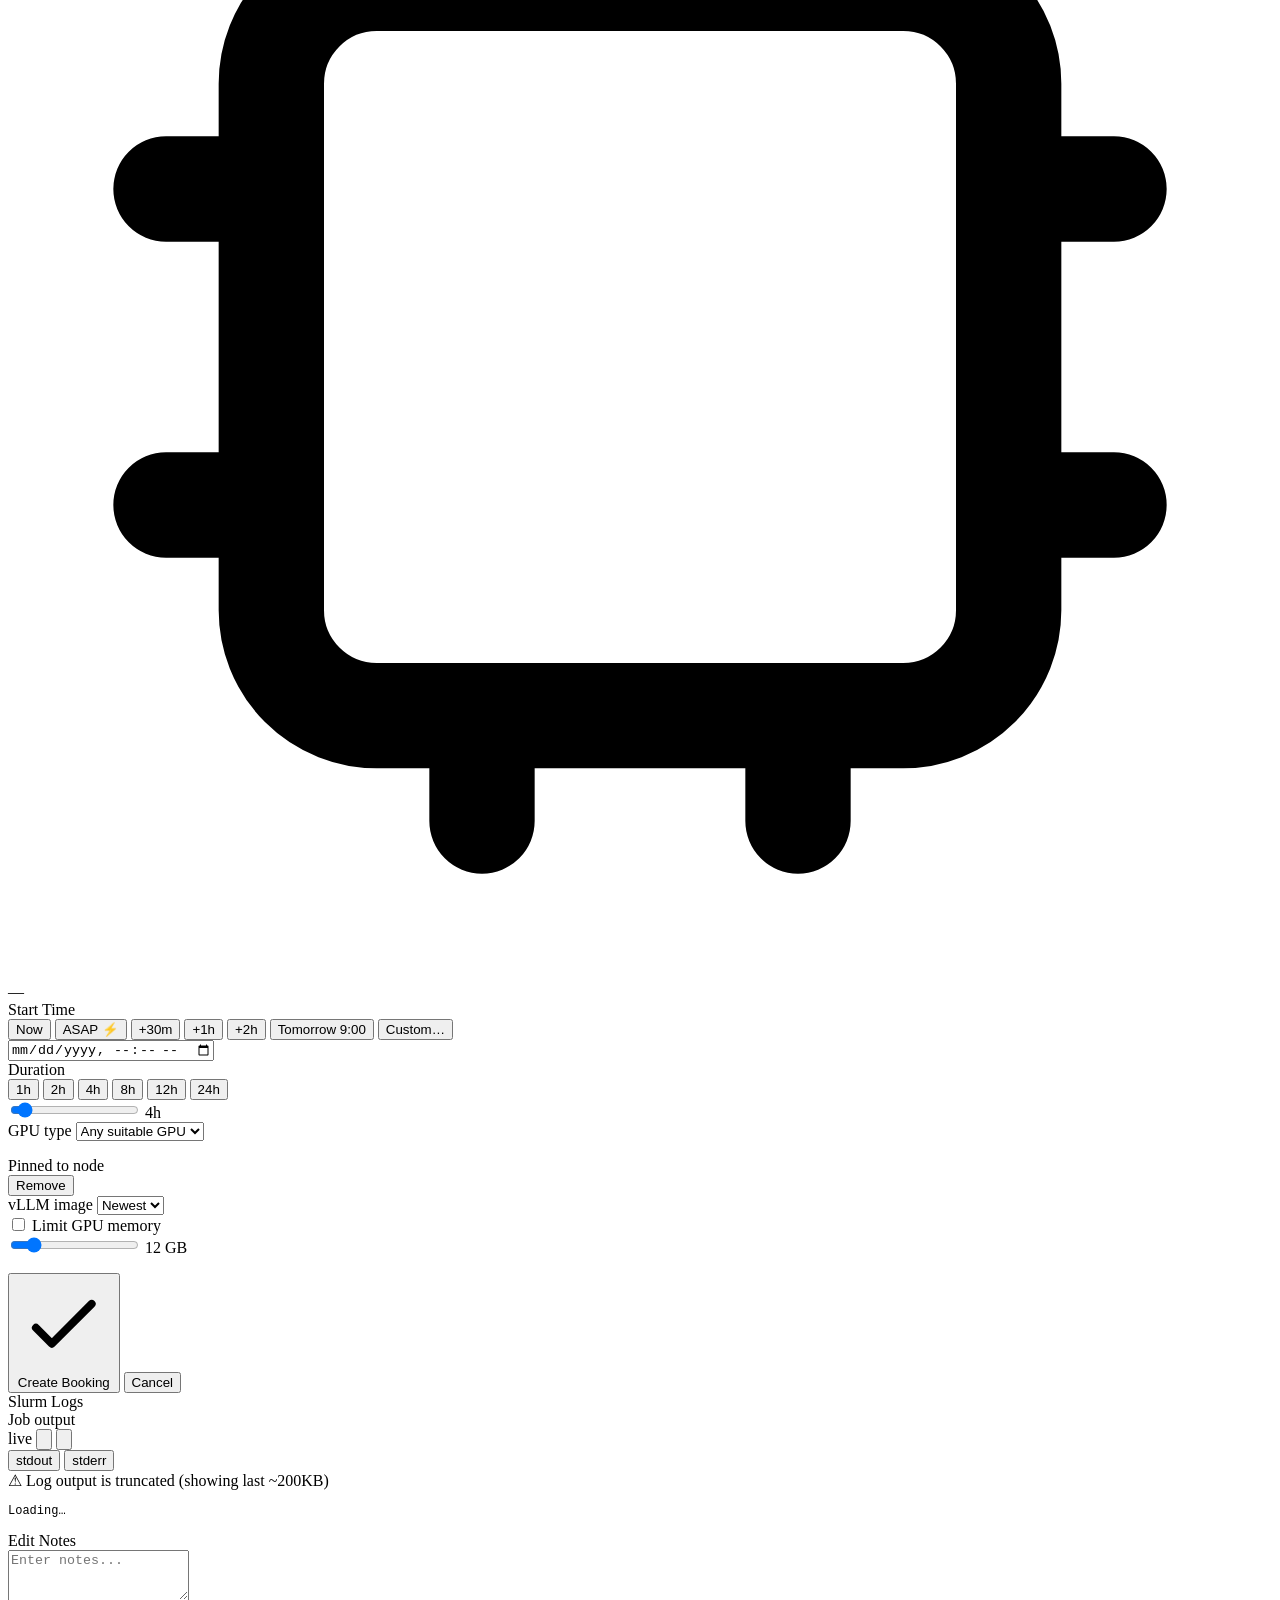
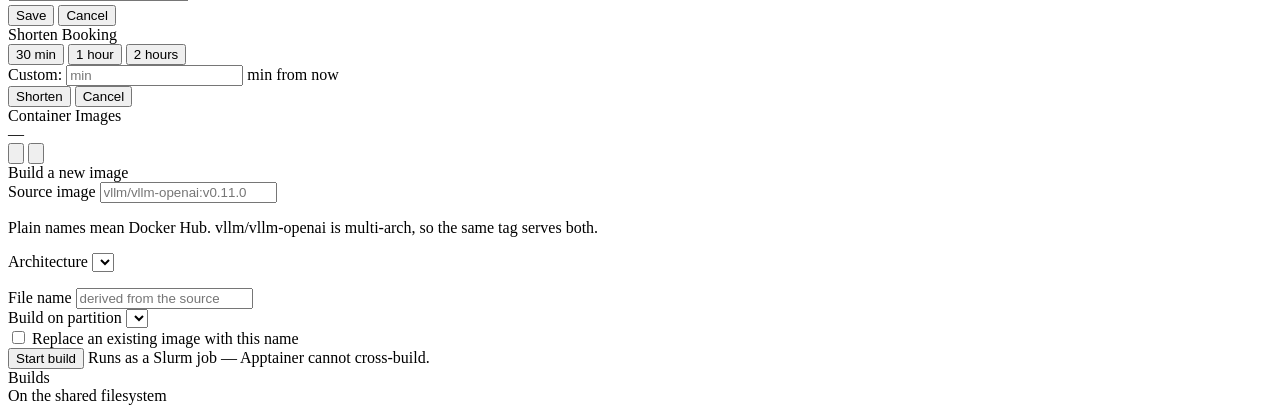
==== commit 8860a205: "Report image build progress, and squash the .sif on local scratch The build job now prints a PROGRES" ====
--- a/app/ui/index.html
+++ b/app/ui/index.html
@@ -75,6 +75,10 @@
 
     /* Log modal */
     .log-content { font-family: ui-monospace, SFMono-Regular, Menlo, monospace; font-size: 12px; line-height: 1.5; white-space: pre-wrap; word-break: break-all; }
+
+    /* Image build: the step currently running. Indeterminate on purpose —
+       the total download size is not knowable without the registry manifest. */
+    .img-phase-live { animation: statusPulse 1.4s ease-in-out infinite; }
 
     /* Status pulse */
     .status-dot-ready { width: 8px; height: 8px; border-radius: 50%; background: #10b981; animation: statusPulse 2s ease-in-out infinite; }
@@ -572,7 +576,7 @@
   </div>
 
   <!-- Log Viewer Modal -->
-  <div id="logModalBackdrop" class="fixed inset-0 z-50 hidden bg-black/50 backdrop-blur-sm flex items-center justify-center" aria-hidden="true">
+  <div id="logModalBackdrop" class="fixed inset-0 z-[60] hidden bg-black/50 backdrop-blur-sm flex items-center justify-center" aria-hidden="true">
     <div id="logModal" class="bg-white dark:bg-slate-900 rounded-2xl border border-gray-200 dark:border-slate-700 shadow-2xl w-full max-w-4xl mx-4 max-h-[90vh] overflow-hidden popover-enter flex flex-col">
 
       <div class="p-5 border-b border-gray-200 dark:border-slate-800 flex items-start justify-between shrink-0">
@@ -581,6 +585,7 @@
           <div id="logModalSubtitle" class="text-xs text-slate-500 dark:text-slate-400 mt-1">Job output</div>
         </div>
         <div class="flex items-center gap-2">
+          <span id="logFollowBadge" class="hidden px-2 py-0.5 rounded-full text-[10px] border bg-sky-500/15 text-sky-400 border-sky-500/25 img-phase-live">live</span>
           <button id="logRefreshBtn" class="p-2 rounded-lg hover:bg-gray-100 dark:hover:bg-slate-800 transition" title="Refresh logs">
             <svg class="w-4 h-4" fill="none" stroke="currentColor" viewBox="0 0 24 24"><path stroke-linecap="round" stroke-linejoin="round" stroke-width="2" d="M4 4v5h.582m15.356 2A8.001 8.001 0 004.582 9m0 0H9m11 11v-5h-.581m0 0a8.003 8.003 0 01-15.357-2m15.357 2H15"/></svg>
           </button>
